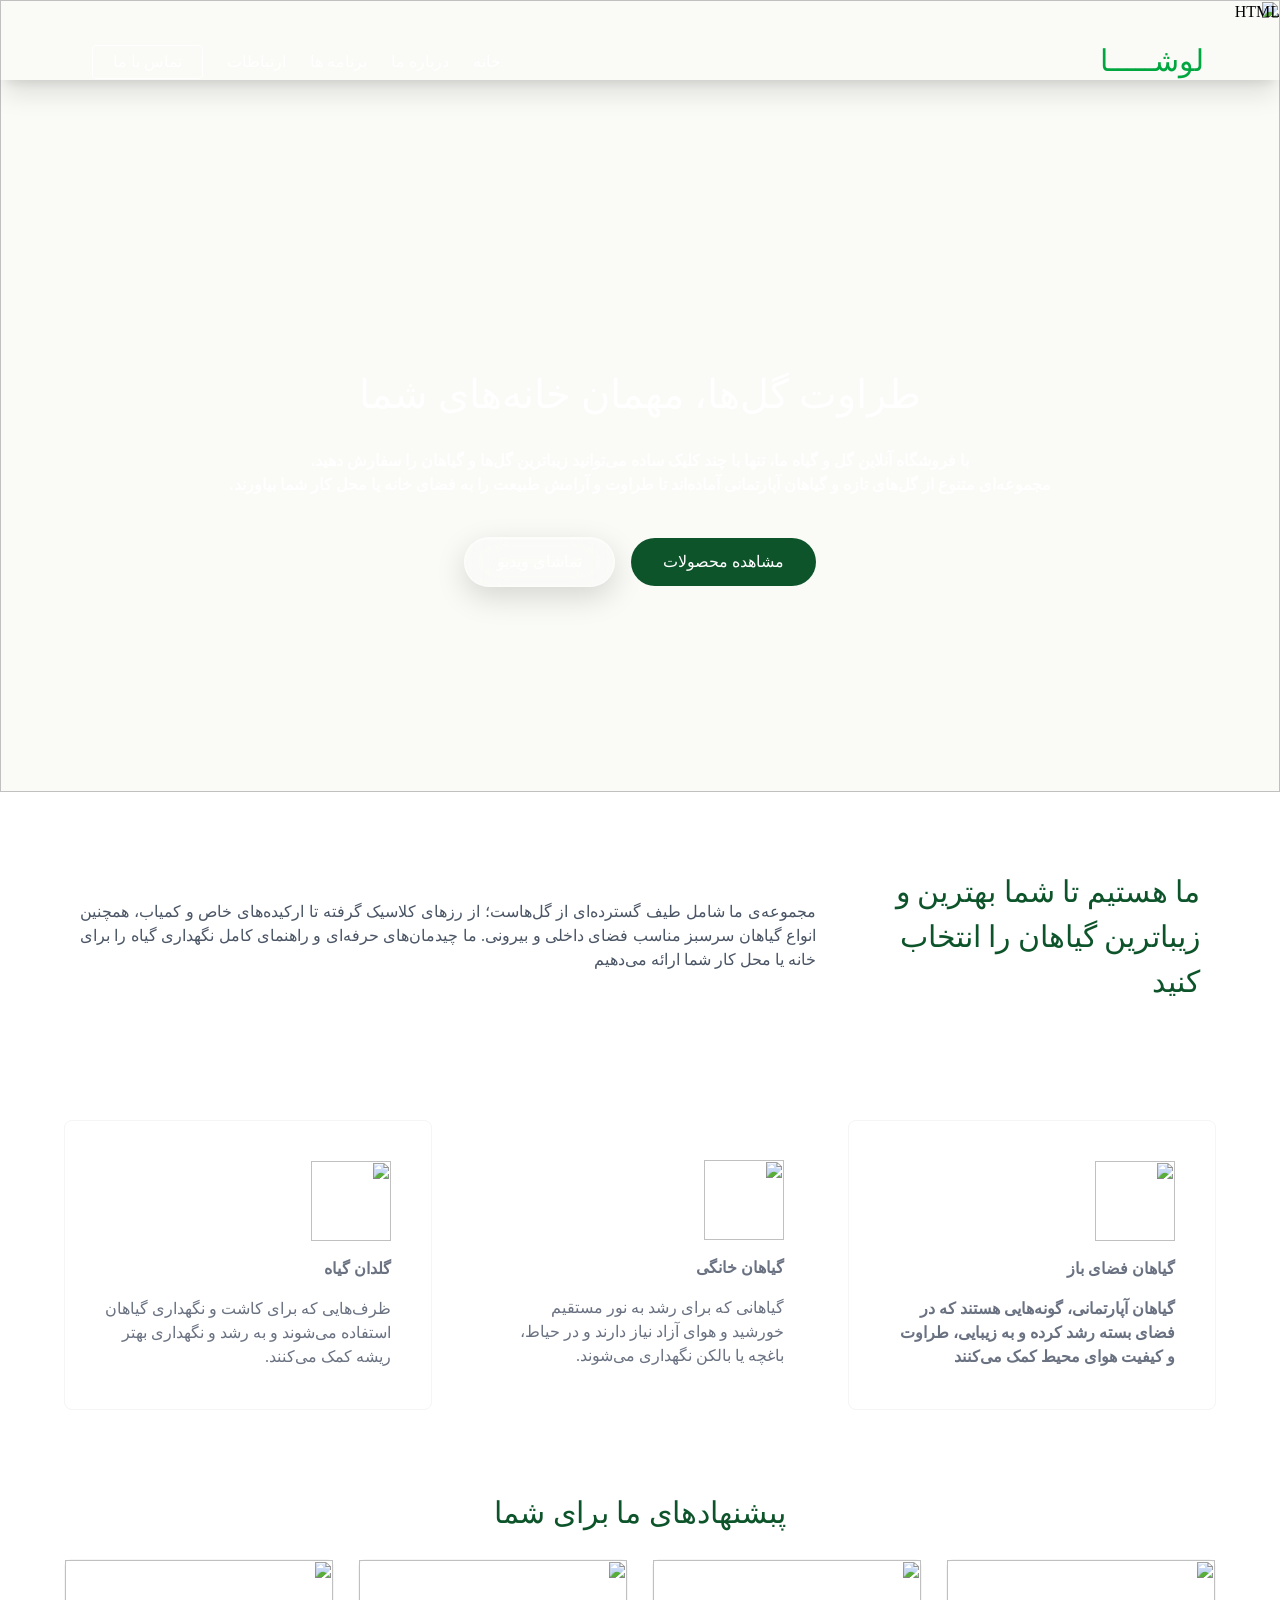
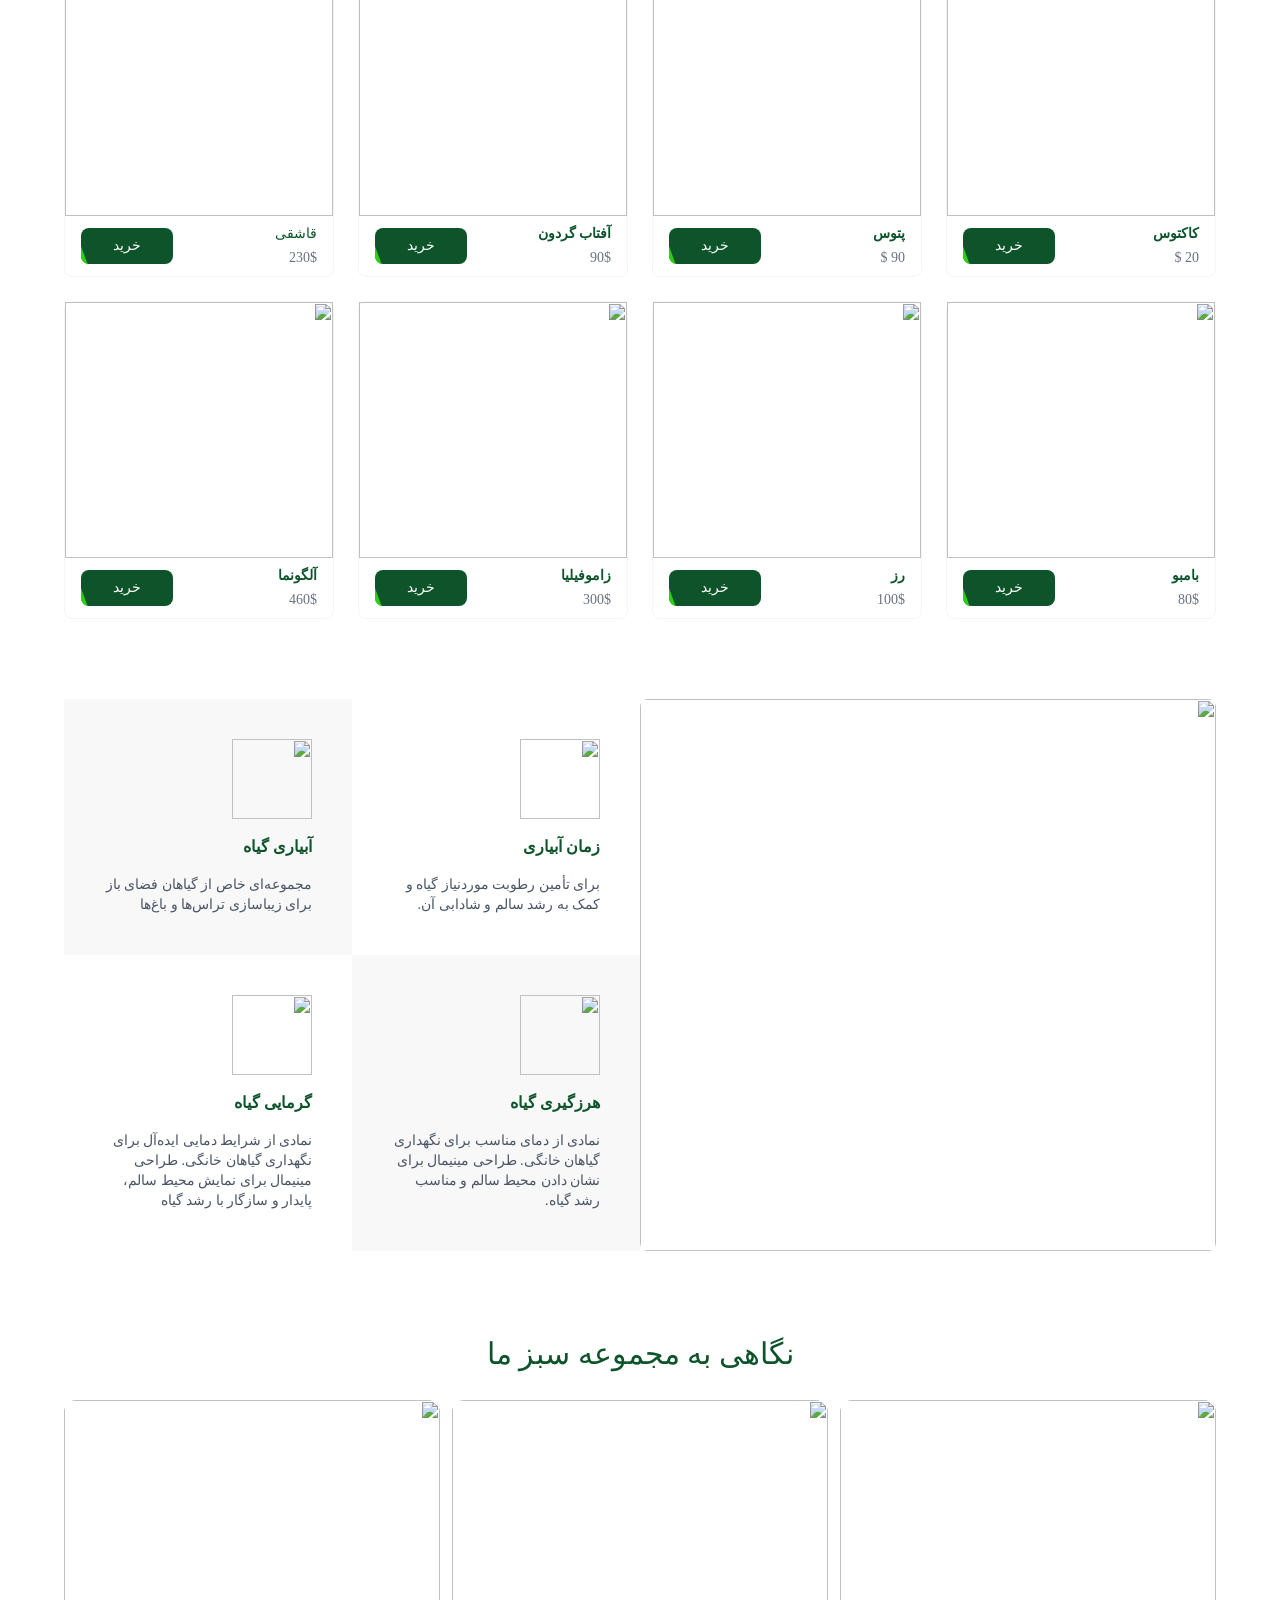
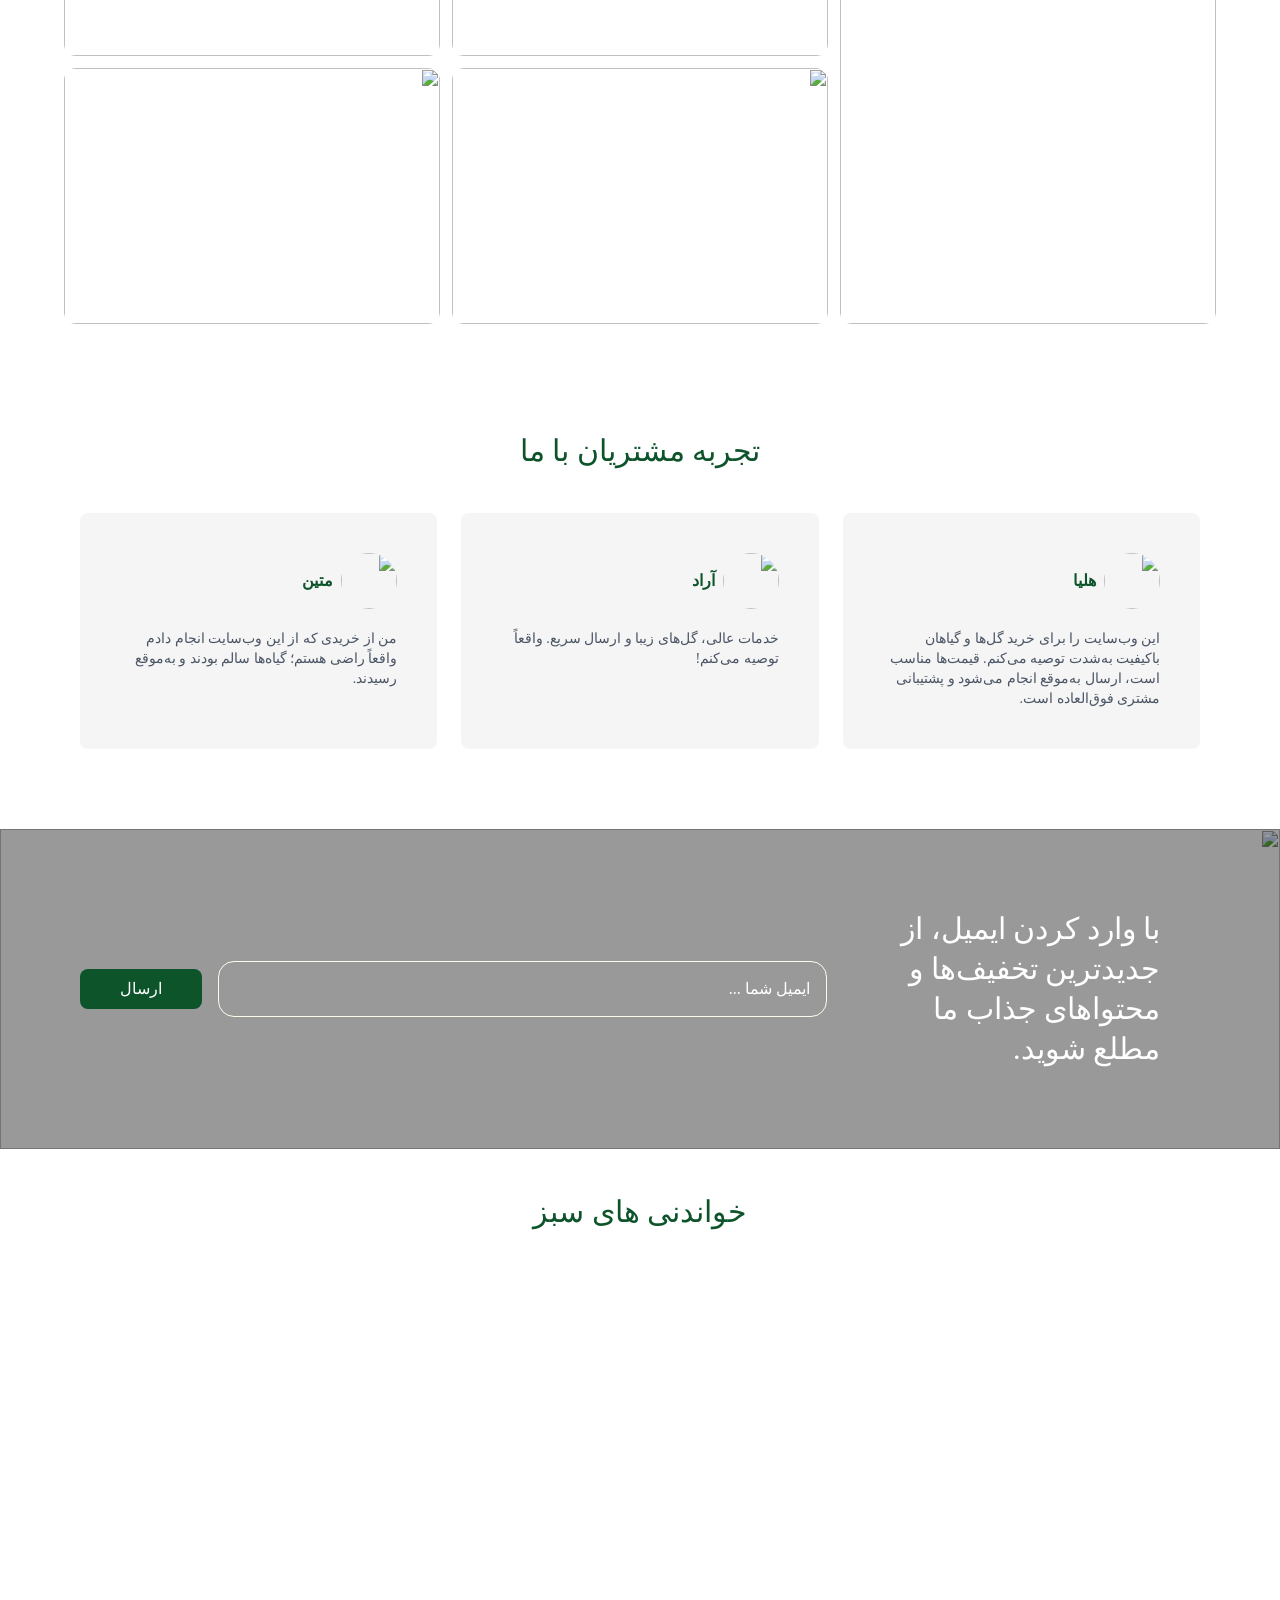
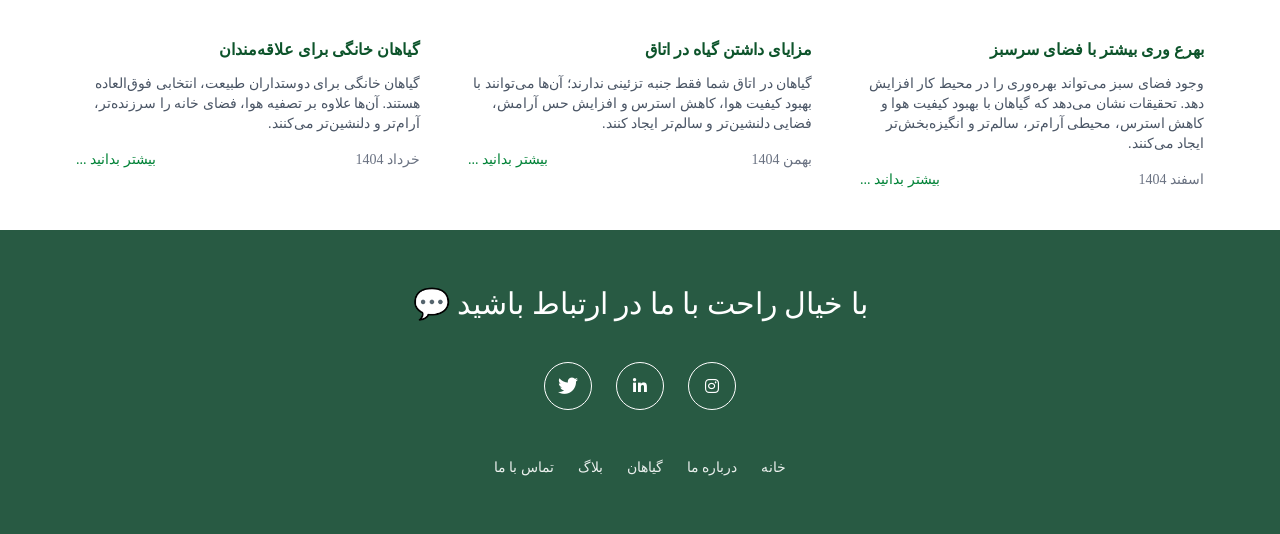
==== src/index.html @ 3ff9c949 "updatee" ====
<!doctype html>
<html lang="en" dir="rtl">
  <head>
    <meta charset="UTF-8" />
    <meta name="viewport" content="width=device-width, initial-scale=1.0" />
    <title>Document</title>
    <link rel="stylesheet" href="/src/output.css" />
    <link rel="stylesheet" href="/src/input.css" />
    <link rel="stylesheet" href="/src/css/fontStyle.css" />
    <link
      rel="stylesheet"
      href="https://cdnjs.cloudflare.com/ajax/libs/font-awesome/6.7.2/css/all.min.css"
    />
  </head>

  <body>


    <section id="home" class="relative h-[88vh] bg-[#fafaf7]">
      <!-- Header -->
      <header class="relative z-20 top-0 shadow-xl">
        <h2>HTML</h2>
        <div
          class="max-w-6xl px-3 pt-5 mx-auto h-14 flex items-center justify-between"
        >
          <!-- Logo -->
          <a
            href="#"
            class="Font-Bold w-2 h-2 rounded-full text-green-600 mb-10"
          >
            لوشـــــا</a
          >
          <!-- Mobile Menu Toggle -->
          <input type="checkbox" id="toggle" class="peer hidden" />
          <label for="toggle" class="lg:hidden cursor-pointer p-2">
            <div class="space-y-1.5">
              <span class="block w-6 h-0.5 bg-white"></span>
              <span class="block w-6 h-0.5 bg-white"></span>
              <span class="block w-6 h-0.5 bg-white"></span>
            </div>
          </label>
          <!-- Navigation -->

          <nav
            class="hidden peer-checked:flex absolute top-14 left-0 right-0 bg-[#99a9a7] border-b-2 border-white flex-col p-4 gap-6 items-center lg:static lg:flex lg:flex-row lg:bg-transparent lg:border-none"
          >
            <a
              href="#home"
              class="text-white hover:text-green-800 hover:scale-125 transition duration-300"
              >خانه</a
            >
            <a
              href="#aboutUs"
              class="text-white hover:text-green-800 hover:scale-125 transition duration-300"
              >درباره ما</a
            >
            <a
              href="#Plans"
              class="text-white hover:text-green-800 hover:scale-125 transition duration-300"
              >برنامه ها</a
            >
            <a
              href="#footer"
              class="text-white hover:text-green-800 hover:scale-125 transition duration-300"
              >ارتباطات</a
            >
            <!-- Contact Button  -->
            <a
              href="#"
              class="Font-Lightt hidden lg:inline border hover:scale-110 border-white px-5 py-1 rounded text-white hover:bg-white hover:text-green-900 transition duration-300 animate-pulse"
              >تماس با ما</a
            >
          </nav>
        </div>
      </header>
      <!-- Background image -->
      <div class="absolute inset-0">
        <img
          src="src/img/banner.png"
          class="w-full h-full object-cover"
          alt=""
        />
      </div>
      <!-- Hero Content -->
      <div
        class="relative z-10 flex flex-col items-center justify-center h-full text-center text-white px-4"
      >
        <h1 class="Font-BoldEX mb-6">طراوت گل‌ها، مهمان خانه‌های شما</h1>
        <p class="Font-Lightt mb-6 font-bold">
          با فروشگاه آنلاین گل و گیاه ما، تنها با چند کلیک ساده می‌توانید
          زیباترین گل‌ها و گیاهان را سفارش دهید. <br />مجموعه‌ای متنوع از گل‌های
          تازه و گیاهان آپارتمانی آماده‌اند تا طراوت و آرامش طبیعت را به فضای
          خانه یا محل کار شما بیاورند.
        </p>
        <!-- Buttons Wrapper -->
        <div
          class="flex flex-wrap justify-center items-center gap-4 mt-4 Font-Lightt"
        >
          <!-- Book Now -->
          <a
            href="#"
            class="bg-green-900 text-white px-8 py-3 rounded-full hover:bg-green-800 transition"
            >مشاهده محصولات</a
          >
          <!-- Watch Video -->
          <a
            href="#"
            id="video-btn"
            class="relative overflow-hidden px-8 py-3 rounded-full text-white border border-white/40 transition-all duration-500 hover:scale-105"
          >
            تماشای ویدیو
          </a>
        </div>
      </div>
    </section>

    <!-- ================= AboutUS SECTION ================= -->
    <section
      id="aboutUs"
      class="grid grid-cols-1 md:grid-cols-3 max-w-6xl mx-auto py-10 h-72"
    >
      <div class="flex items-center col-span-1 text-center md:text-right p-4">
        <h2 class="Font-Bold text-green-900">
          ما هستیم تا شما بهترین و زیباترین گیاهان را انتخاب کنید
        </h2>
      </div>
      <div
        class="flex items-center col-span-2 text-gray-600 Font-Lightt text-center md:text-justify p-4"
      >
        مجموعه‌ی ما شامل طیف گسترده‌ای از گل‌هاست؛ از رزهای کلاسیک گرفته تا
        ارکیده‌های خاص و کمیاب، همچنین انواع گیاهان سرسبز مناسب فضای داخلی و
        بیرونی. ما چیدمان‌های حرفه‌ای و راهنمای کامل نگهداری گیاه را برای خانه
        یا محل کار شما ارائه می‌دهیم
      </div>
    </section>

    <!-- ================= SERVICES SECTION ================= -->
    <section
      class="grid grid-cols-1 md:grid-cols-3 max-w-6xl mx-auto gap-6 py-10"
    >
      <!-- Card 1 -->
      <div
        class="border border-neutral-100 p-10 rounded-lg cursor-pointer hover:bg-green-900 text-gray-500 font-bold hover:text-white transition duration-300"
      >
        <img src="src/img/1.png" class="w-20 h-20 object-contain" alt="" />
        <h3 class="Font-Medium my-4 text-gray-500 hover:text-white">
          گیاهان فضای باز
        </h3>
        <p class="Font-Lightt">
          گیاهان آپارتمانی، گونه‌هایی هستند که در فضای بسته رشد کرده و به
          زیبایی، طراوت و کیفیت هوای محیط کمک می‌کنند
        </p>
      </div>

      <!-- Card 2 -->
      <div
        class="hover:bg-green-900 text-gray-500 hover:text-white cursor-pointer p-10 rounded-lg transition duration-300"
      >
        <img
          src="src/img/footer_Monstera.png"
          class="w-20 h-20 object-contain"
          alt=""
        />
        <h3 class="Font-Medium my-4 text-gray-500 hover:text-white">
          گیاهان خانگی
        </h3>
        <p class="Font-Lightt">
          گیاهانی که برای رشد به نور مستقیم خورشید و هوای آزاد نیاز دارند و در
          حیاط، باغچه یا بالکن نگهداری می‌شوند.
        </p>
      </div>

      <!-- Card 3 -->
      <div
        class="border border-neutral-100 p-10 rounded-lg transition duration-300 hover:bg-green-900 text-gray-500 hover:text-white cursor-pointer"
      >
        <img src="src/img/3.png" class="w-20 h-20 object-contain" alt="" />
        <h3 class="Font-Medium my-4 text-gray-500 hover:text-white">
          گلدان گیاه
        </h3>
        <p class="Font-Lightt">
          ظرف‌هایی که برای کاشت و نگهداری گیاهان استفاده می‌شوند و به رشد و
          نگهداری بهتر ریشه کمک می‌کنند.
        </p>
      </div>
    </section>

    <!-- ================= PRODUCTS SECTION ================= -->
    <section id="products" class="py-10">
      <h2 class="Font-Bold text-center text-green-900 mb-6">
        پبشنهادهای ما برای شما
      </h2>

      <!-- Cards -->
      <div class="max-w-6xl mx-auto grid grid-cols-2 md:grid-cols-4 gap-6">
        <!-- card 1 -->
        <div class="col-span-1 border border-neutral-100 rounded-lg">
          <img
            src="src/img/Cactus.jpg"
            class="h-64 w-full object-cover transition duration-700 hover:scale-110"
            alt=""
          />
          <div class="px-4 py-2">
            <div class="flex items-center justify-between text-sm">
              <div class="flex flex-col space-y-1">
                <h3 class="Font-Medium text-green-900">کاکتوس</h3>
                <span class="text-gray-500 text-sm">20 $</span>
              </div>
              <a
                href="#"
                class="group relative overflow-hidden buy-btn px-8 py-2 rounded-lg bg-green-900 text-white transition duration-300 hover:scale-105"
                >خرید</a
              >
            </div>
          </div>
        </div>
        <!-- card 2 -->
        <div class="col-span-1 border border-neutral-100 rounded-lg">
          <img
            src="src/img/Pothos.webp"
            class="h-64 w-full object-cover transition duration-700 hover:scale-110"
            alt=""
          />
          <div class="px-4 py-2">
            <div class="flex items-center justify-between text-sm">
              <div class="flex flex-col space-y-1">
                <h3 class="Font-Medium text-green-900">پتوس</h3>
                <span class="text-gray-500 text-sm">90 $</span>
              </div>
              <a
                href="#"
                class="group relative overflow-hidden buy-btn px-8 py-2 rounded-lg bg-green-900 text-white transition duration-300 hover:scale-105"
                >خرید</a
              >
            </div>
          </div>
        </div>
        <!-- card 3 -->
        <div class="col-span-1 border border-neutral-100 rounded-lg">
          <img
            src="src/img/Sunflower.jpg"
            class="h-64 w-full object-cover transition duration-700 hover:scale-110"
            alt=""
          />
          <div class="px-4 py-2">
            <div class="flex items-center justify-between text-sm">
              <div class="flex flex-col space-y-1">
                <h3 class="Font-Medium text-green-900">آفتاب گردون</h3>
                <span class="text-gray-500 text-sm">90$</span>
              </div>
              <a
                href="#"
                class="group relative overflow-hidden buy-btn px-8 py-2 rounded-lg bg-green-900 text-white transition duration-300 hover:scale-105"
              >
                خرید
              </a>
            </div>
          </div>
        </div>
        <!-- card 4 -->
        <div class="col-span-1 border border-neutral-100 rounded-lg">
          <img
            src="src/img/Spoon-shaped.webp"
            class="h-64 w-full object-cover transition duration-700 hover:scale-110"
            alt=""
          />
          <div class="px-4 py-2">
            <div class="flex items-center justify-between text-sm">
              <div class="flex flex-col space-y-1">
                <span class="text-green-900"> قاشقی </span>
                <span class="text-gray-500 text-sm">230$</span>
              </div>
              <a
                href="#"
                class="group relative overflow-hidden buy-btn px-8 py-2 rounded-lg bg-green-900 text-white transition duration-300 hover:scale-105"
              >
                خرید
              </a>
            </div>
          </div>
        </div>
        <!-- card 5 -->
        <div class="col-span-1 border border-neutral-100 rounded-lg">
          <img
            src="src/img/bambo.jpg"
            class="h-64 w-full object-cover transition duration-700 hover:scale-110"
            alt=""
          />
          <div class="px-4 py-2">
            <div class="flex items-center justify-between text-sm">
              <div class="flex flex-col space-y-1">
                <h3 class="Font-Medium text-green-900">بامبو</h3>
                <span class="text-gray-500 text-sm">80$</span>
              </div>
              <a
                href="#"
                class="group relative overflow-hidden buy-btn px-8 py-2 rounded-lg bg-green-900 text-white transition duration-300 hover:scale-105"
              >
                خرید
              </a>
            </div>
          </div>
        </div>
        <!-- card 6 -->
        <div class="col-span-1 border border-neutral-100 rounded-lg">
          <img
            src="src/img/Red-Dutch-rose.webp"
            class="h-64 w-full object-cover transition duration-700 hover:scale-110"
            alt=""
          />
          <div class="px-4 py-2">
            <div class="flex items-center justify-between text-sm">
              <div class="flex flex-col space-y-1">
                <h3 class="Font-Medium text-green-900">رز</h3>
                <span class="text-gray-500 text-sm">100$</span>
              </div>
              <a
                href="#"
                class="group relative overflow-hidden buy-btn px-8 py-2 rounded-lg bg-green-900 text-white transition duration-300 hover:scale-105"
              >
                خرید
              </a>
            </div>
          </div>
        </div>
        <!-- card 7 -->
        <div class="col-span-1 border border-neutral-100 rounded-lg">
          <img
            src="src/img/Zamfolia.jpg"
            class="h-64 w-full object-cover transition duration-700 hover:scale-110"
            alt=""
          />
          <div class="px-4 py-2">
            <div class="flex items-center justify-between text-sm">
              <div class="flex flex-col space-y-1">
                <h3 class="Font-Medium text-green-900">زاموفیلیا</h3>
                <span class="text-gray-500 text-sm">300$</span>
              </div>
              <a
                href="#"
                class="group relative overflow-hidden buy-btn px-8 py-2 rounded-lg bg-green-900 text-white transition duration-300 hover:scale-105"
              >
                خرید
              </a>
            </div>
          </div>
        </div>
        <!-- card 8 -->
        <div class="col-span-1 border border-neutral-100 rounded-lg">
          <img
            src="src/img/Algonma.jpg"
            class="h-64 w-full object-cover transition duration-700 hover:scale-110"
            alt=""
          />
          <div class="px-4 py-2">
            <div class="flex items-center justify-between text-sm">
              <div class="flex flex-col space-y-1">
                <h3 class="Font-Medium text-green-900">آلگونما</h3>
                <span class="text-gray-500 text-sm">460$</span>
              </div>
              <a
                href="#"
                class="group relative overflow-hidden buy-btn px-8 py-2 rounded-lg bg-green-900 text-white transition duration-300 hover:scale-105"
              >
                خرید
              </a>
            </div>
          </div>
        </div>
      </div>
    </section>

    <!-- ================= FEATURES SECTION ================= -->
    <section
      id="Plans"
      class="grid grid-cols-1 md:grid-cols-2 max-w-6xl mx-auto py-10"
    >
      <div>
        <img
          src="src/img/pexels-cottonbro-studio-4507715 1.png"
          class="w-full h-64 md:h-full object-cover rounded-lg"
          alt=""
        />
      </div>
      <div class="grid grid-cols-1 md:grid-cols-2">
        <div class="flex flex-col justify-center text-green-900 p-10">
          <img
            src="src/img/FlowTime.png"
            class="w-20 h-20 object-contain"
            alt=""
          />
          <h3 class="text-green-900 Font-Medium my-4">زمان آبیاری</h3>
          <p class="Font-Lightt text-gray-600 text-sm">
            برای تأمین رطوبت موردنیاز گیاه و کمک به رشد سالم و شادابی آن.
          </p>
        </div>

        <div
          class="flex flex-col justify-center bg-[#f8f8f8] text-green-900 p-10"
        >
          <img
            src="src/img/8fa41116-d32b-4390-ba02-7c79e7c85b57.png"
            class="w-20 h-20 object-contain"
            alt=""
          />
          <h3 class="text-green-900 Font-Medium my-4">آبیاری گیاه</h3>
          <p class="Font-Lightt text-gray-600 text-sm">
            مجموعه‌ای خاص از گیاهان فضای باز برای زیباسازی تراس‌ها و باغ‌ها
          </p>
        </div>

        <div
          class="flex flex-col justify-center bg-[#f8f8f8] text-green-900 p-10"
        >
          <img
            src="src/img/30fdf7d8-3fae-4b91-aa22-3a7f29d0831c.png"
            class="w-20 h-20 object-contain"
            alt=""
          />
          <h3 class="text-green-900 Font-Medium my-4">هرزگیری گیاه</h3>
          <p class="Font-Lightt text-gray-600 text-sm">
            نمادی از دمای مناسب برای نگهداری گیاهان خانگی. طراحی مینیمال برای
            نشان دادن محیط سالم و مناسب رشد گیاه.
          </p>
        </div>

        <div class="flex flex-col justify-center text-green-900 p-10">
          <img
            src="src/img/PlantTemp1.png"
            class="w-20 h-20 object-contain"
            alt=""
          />
          <h3 class="text-green-900 Font-Medium my-4">گرمایی گیاه</h3>
          <p class="Font-Lightt text-gray-600 text-sm">
            نمادی از شرایط دمایی ایده‌آل برای نگهداری گیاهان خانگی. طراحی
            مینیمال برای نمایش محیط سالم، پایدار و سازگار با رشد گیاه
          </p>
        </div>
      </div>
    </section>

    <!-- ================= GALLERY SECTION ================= -->
    <section class="py-10">
      <h2 class="Font-Bold text-center text-green-900 mb-6">
        نگاهی به مجموعه سبز ما
      </h2>
      <div class="grid grid-cols-1 md:grid-cols-3 max-w-6xl mx-auto mb-6 gap-3">
        <div class="col-span-1">
          <img
            src="src/img/image 5.png"
            class="w-full h-64 rounded-xl md:h-full object-cover hover:scale-105 transition duration-300"
            alt=""
          />
        </div>

        <div
          class="col-span-1 md:col-span-2 grid grid-cols-1 md:grid-cols-2 gap-3"
        >
          <div>
            <img
              src="src/img/pexels-cottonbro-studio-4507715 3.png"
              class="w-full h-64 object-cover rounded-xl hover:scale-105 transition duration-300"
              alt=""
            />
          </div>
          <div>
            <img
              src="src/img/pexels-cottonbro-studio-4507715 2.png"
              class="w-full h-64 object-cover rounded-xl hover:scale-105 transition duration-300"
              alt=""
            />
          </div>
          <div>
            <img
              src="src/img/pexels-cottonbro-studio-4507715 5.png"
              class="w-full h-64 object-cover rounded-xl hover:scale-105 transition duration-300"
              alt=""
            />
          </div>
          <div>
            <img
              src="src/img/pexels-cottonbro-studio-4507715 4.png"
              class="w-full h-64 object-cover rounded-xl hover:scale-105 transition duration-300"
              alt=""
            />
          </div>
        </div>
      </div>
    </section>

    <!-- ================= TESTIMONIAL SECTION ================= -->
    <section class="py-10">
      <h2 class="Font-Bold text-center text-green-900 mb-6">
        تجربه مشتریان با ما
      </h2>

      <div
        class="grid grid-cols-1 md:grid-cols-3 max-w-6xl mx-auto mb-6 gap-6 p-4"
      >
        <!-- card 1 -->
        <div class="bg-neutral-100 p-10 rounded-lg">
          <div class="flex items-center gap-2">
            <img
              src="src/img/Untitled01.jpg"
              class="w-14 h-14 rounded-full"
              alt=""
            />
            <h3 class="text-green-900 Font-Medium">هلیا</h3>
          </div>
          <p class="Font-Lightt text-gray-600 text-sm mt-5">
            این وب‌سایت را برای خرید گل‌ها و گیاهان باکیفیت به‌شدت توصیه می‌کنم.
            قیمت‌ها مناسب است، ارسال به‌موقع انجام می‌شود و پشتیبانی مشتری
            فوق‌العاده است.
          </p>
        </div>

        <!-- card 2 -->
        <div class="bg-neutral-100 p-10 rounded-lg">
          <div class="flex items-center gap-2">
            <img
              src="src/img/Untitled02.png"
              class="w-14 h-14 rounded-full"
              alt=""
            />
            <h3 class="text-green-900 Font-Medium">آراد</h3>
          </div>
          <p class="Font-Lightt text-gray-600 text-sm mt-5">
            خدمات عالی، گل‌های زیبا و ارسال سریع. واقعاً توصیه می‌کنم!
          </p>
        </div>

        <!-- card 3 -->
        <div class="bg-neutral-100 p-10 rounded-lg">
          <div class="flex items-center gap-2">
            <img
              src="src/img/Untitled03.png"
              class="w-14 h-14 rounded-full"
              alt=""
            />
            <h3 class="text-green-900 Font-Medium">متین</h3>
          </div>
          <p class="Font-Lightt text-gray-600 text-sm mt-5">
            من از خریدی که از این وب‌سایت انجام دادم واقعاً راضی هستم؛ گیاه‌ها
            سالم بودند و به‌موقع رسیدند.
          </p>
        </div>
      </div>
    </section>

    <!-- ================= NEWSLETTER SECTION ================= -->
    <section class="relative overflow-hidden">
      <!-- Background Image -->
      <img
        src="src/img/nurs.png"
        class="absolute w-full h-full object-cover"
        alt=""
      />

      <!-- Optional Dark Overly -->
      <div class="absolute inset-0 bg-black/40"></div>

      <!-- Grid Content -->
      <div
        class="relative z-10 grid grid-cols-1 md:grid-cols-3 h-80 max-w-6xl mx-auto px-4"
      >
        <div
          class="col-span-1 text-center md:text-right flex items-center text-2xl p-10"
        >
          <h2 class="Font-Bold text-white">
            با وارد کردن ایمیل، از جدیدترین تخفیف‌ها و محتواهای جذاب ما مطلع
            شوید.
          </h2>
        </div>

        <div
          class="col-span-1 text-center md:col-span-2 md:text-right gap-4 md:flex items-center"
        >
          <input
            type="email"
            placeholder="ایمیل شما ..."
            class="Font-Lightt w-full px-4 py-2 h-14 rounded-2xl border border-amber-50 text-white focus:ring-4 focus:ring-green-200 focus:border-green-700"
          />
          <button
            class="Font-Lightt bg-green-900 text-white px-10 py-2 rounded-lg hover:bg-green-800 transition mt-3 md:mt-0 cursor-pointer"
          >
            ارسال
          </button>
        </div>
      </div>
    </section>

    <!-- ================= BLOG SECTION ================= -->
    <section id="blog" class="py-10">
      <h2 class="Font-Bold text-center text-green-900 mb-6">خواندنی های سبز</h2>

      <!-- CardS -->
      <div class="max-w-6xl mx-auto grid grid-cols-1 md:grid-cols-3 gap-6">
        <!-- card 1 -->
        <div class="col-span-1 text-center md:text-right">
          <img
            src="src/img/image 6.png"
            class="aspect-square mx-auto rounded-2xl mb-3"
            alt=""
          />
          <div class="px-3">
            <h3 class="Font-Medium text-green-900 mb-3">
              بهرع وری بیشتر با فضای سرسبز
            </h3>
            <p class="Font-Lightt text-gray-600 text-sm mb-4">
              وجود فضای سبز می‌تواند بهره‌وری را در محیط کار افزایش دهد. تحقیقات
              نشان می‌دهد که گیاهان با بهبود کیفیت هوا و کاهش استرس، محیطی
              آرام‌تر، سالم‌تر و انگیزه‌بخش‌تر ایجاد می‌کنند.
            </p>
            <div
              class="flex items-center justify-between text-sm text-gray-500"
            >
              <span>اسفند 1404</span>
              <a href="#" class="text-green-700"> بیشتر بدانید ...</a>
            </div>
          </div>
        </div>

        <!-- card 2 -->
        <div class="col-span-1 text-center md:text-right">
          <img
            src="src/img/image 7.png"
            class="aspect-square mx-auto rounded-2xl mb-3"
            alt=""
          />
          <div class="px-3">
            <h3 class="Font-Medium text-green-900 mb-3">
              مزایای داشتن گیاه در اتاق
            </h3>
            <p class="Font-Lightt text-gray-600 text-sm mb-4">
              گیاهان در اتاق شما فقط جنبه تزئینی ندارند؛ آن‌ها می‌توانند با
              بهبود کیفیت هوا، کاهش استرس و افزایش حس آرامش، فضایی دلنشین‌تر و
              سالم‌تر ایجاد کنند.
            </p>
            <div
              class="flex items-center justify-between text-sm text-gray-500"
            >
              <span>بهمن 1404</span>
              <a href="#" class="text-green-700"> بیشتر بدانید ...</a>
            </div>
          </div>
        </div>

        <!-- card 3 -->
        <div class="col-span-1 text-center md:text-right">
          <img
            src="src/img/image 8.png"
            class="aspect-square mx-auto rounded-2xl mb-3"
            alt=""
          />
          <div class="px-3">
            <h3 class="Font-Medium text-green-900 mb-3">
              گیاهان خانگی برای علاقه‌مندان
            </h3>
            <p class="Font-Lightt text-gray-600 text-sm mb-4">
              گیاهان خانگی برای دوستداران طبیعت، انتخابی فوق‌العاده هستند. آن‌ها
              علاوه بر تصفیه هوا، فضای خانه را سرزنده‌تر، آرام‌تر و دلنشین‌تر
              می‌کنند.
            </p>
            <div
              class="flex items-center justify-between text-sm text-gray-500"
            >
              <span>خرداد 1404</span>
              <a href="#" class="text-green-700"> بیشتر بدانید ...</a>
            </div>
          </div>
        </div>
      </div>
    </section>

    <!-- ================= FOOTER ================= -->
    <footer
      id="footer"
      class="bg-[#285a43] text-white py-14 relative overflow-hidden"
    >
      <!-- Decorative Image -->
      <img
        src="src/img/footer_Monstera.png"
        class="absolute left-40 bottom-0 w-48 opacity-20"
        alt=""
      />
      <img
        src="src/img/footer_Fern.png"
        class="absolute right-40 bottom-0 w-48 opacity-20"
        alt=""
      />

      <div class="relative z-10 max-w-6xl mx-auto px-6">
        <h2 class="Font-Bold text-center text-2xl md:text-3xl mb-10">
          با خیال راحت با ما در ارتباط باشید 💬
        </h2>

        <!-- Social Links -->
        <div class="flex items-center justify-center gap-6 mb-12">
          <a
            href=""
            class="w-12 h-12 rounded-full border border-white flex items-center justify-center hover:text-green-100 transition"
          >
            <i class="fa-brands fa-instagram"></i>
          </a>

          <a
            href=""
            class="w-12 h-12 rounded-full border border-white flex items-center justify-center hover:text-green-100 transition"
          >
            <i class="fa-brands fa-linkedin-in"></i>
          </a>

          <a
            href=""
            class="w-12 h-12 rounded-full border border-white flex items-center justify-center hover:text-green-100 transition"
          >
            <i class="fa-brands fa-twitter text-xl"></i>
          </a>
        </div>

        <!-- Footer Menu -->
        <div
          class="flex flex-wrap items-center justify-center gap-6 text-sm Font-Lightt text-white/90"
        >
          <a href="#home" class="hover:text-white transition">خانه</a>
          <a href="#aboutUs" class="hover:text-white transition">درباره ما</a>
          <a href="#products" class="hover:text-white transition">گیاهان</a>
          <a href="#blog" class="hover:text-white transition">بلاگ</a>
          <a href="#footer" class="hover:text-white transition">تماس با ما</a>
        </div>
      </div>
    </footer>
  </body>
</html>
---- src/output.css ----
/*! tailwindcss v4.2.4 | MIT License | https://tailwindcss.com */
@layer properties;
@layer theme, base, components, utilities;
@layer theme {
  :root, :host {
    --font-sans: ui-sans-serif, system-ui, sans-serif, "Apple Color Emoji",
      "Segoe UI Emoji", "Segoe UI Symbol", "Noto Color Emoji";
    --font-mono: ui-monospace, SFMono-Regular, Menlo, Monaco, Consolas, "Liberation Mono",
      "Courier New", monospace;
    --color-red-400: oklch(70.4% 0.191 22.216);
    --color-amber-50: oklch(98.7% 0.022 95.277);
    --color-amber-200: oklch(92.4% 0.12 95.746);
    --color-amber-400: oklch(82.8% 0.189 84.429);
    --color-yellow-500: oklch(79.5% 0.184 86.047);
    --color-green-100: oklch(96.2% 0.044 156.743);
    --color-green-600: oklch(62.7% 0.194 149.214);
    --color-green-700: oklch(52.7% 0.154 150.069);
    --color-green-800: oklch(44.8% 0.119 151.328);
    --color-green-900: oklch(39.3% 0.095 152.535);
    --color-cyan-400: oklch(78.9% 0.154 211.53);
    --color-cyan-500: oklch(71.5% 0.143 215.221);
    --color-blue-500: oklch(62.3% 0.214 259.815);
    --color-blue-600: oklch(54.6% 0.245 262.881);
    --color-indigo-700: oklch(45.7% 0.24 277.023);
    --color-violet-500: oklch(60.6% 0.25 292.717);
    --color-purple-600: oklch(55.8% 0.288 302.321);
    --color-purple-700: oklch(49.6% 0.265 301.924);
    --color-fuchsia-500: oklch(66.7% 0.295 322.15);
    --color-slate-950: oklch(12.9% 0.042 264.695);
    --color-gray-500: oklch(55.1% 0.027 264.364);
    --color-gray-600: oklch(44.6% 0.03 256.802);
    --color-gray-700: oklch(37.3% 0.034 259.733);
    --color-neutral-100: oklch(97% 0 0);
    --color-black: #000;
    --color-white: #fff;
    --spacing: 0.25rem;
    --container-md: 28rem;
    --container-6xl: 72rem;
    --text-sm: 0.875rem;
    --text-sm--line-height: calc(1.25 / 0.875);
    --text-lg: 1.125rem;
    --text-lg--line-height: calc(1.75 / 1.125);
    --text-xl: 1.25rem;
    --text-xl--line-height: calc(1.75 / 1.25);
    --text-2xl: 1.5rem;
    --text-2xl--line-height: calc(2 / 1.5);
    --text-3xl: 1.875rem;
    --text-3xl--line-height: calc(2.25 / 1.875);
    --text-4xl: 2.25rem;
    --text-4xl--line-height: calc(2.5 / 2.25);
    --font-weight-bold: 700;
    --font-weight-extrabold: 800;
    --tracking-wide: 0.025em;
    --leading-relaxed: 1.625;
    --radius-lg: 0.5rem;
    --radius-xl: 0.75rem;
    --radius-2xl: 1rem;
    --radius-3xl: 1.5rem;
    --drop-shadow-md: 0 3px 3px rgb(0 0 0 / 0.12);
    --animate-spin: spin 1s linear infinite;
    --animate-pulse: pulse 2s cubic-bezier(0.4, 0, 0.6, 1) infinite;
    --animate-bounce: bounce 1s infinite;
    --blur-lg: 16px;
    --blur-xl: 24px;
    --blur-2xl: 40px;
    --blur-3xl: 64px;
    --default-transition-duration: 150ms;
    --default-transition-timing-function: cubic-bezier(0.4, 0, 0.2, 1);
    --default-font-family: var(--font-sans);
    --default-mono-font-family: var(--font-mono);
  }
}
@layer base {
  *, ::after, ::before, ::backdrop, ::file-selector-button {
    box-sizing: border-box;
    margin: 0;
    padding: 0;
    border: 0 solid;
  }
  html, :host {
    line-height: 1.5;
    -webkit-text-size-adjust: 100%;
    tab-size: 4;
    font-family: var(--default-font-family, ui-sans-serif, system-ui, sans-serif, "Apple Color Emoji", "Segoe UI Emoji", "Segoe UI Symbol", "Noto Color Emoji");
    font-feature-settings: var(--default-font-feature-settings, normal);
    font-variation-settings: var(--default-font-variation-settings, normal);
    -webkit-tap-highlight-color: transparent;
  }
  hr {
    height: 0;
    color: inherit;
    border-top-width: 1px;
  }
  abbr:where([title]) {
    -webkit-text-decoration: underline dotted;
    text-decoration: underline dotted;
  }
  h1, h2, h3, h4, h5, h6 {
    font-size: inherit;
    font-weight: inherit;
  }
  a {
    color: inherit;
    -webkit-text-decoration: inherit;
    text-decoration: inherit;
  }
  b, strong {
    font-weight: bolder;
  }
  code, kbd, samp, pre {
    font-family: var(--default-mono-font-family, ui-monospace, SFMono-Regular, Menlo, Monaco, Consolas, "Liberation Mono", "Courier New", monospace);
    font-feature-settings: var(--default-mono-font-feature-settings, normal);
    font-variation-settings: var(--default-mono-font-variation-settings, normal);
    font-size: 1em;
  }
  small {
    font-size: 80%;
  }
  sub, sup {
    font-size: 75%;
    line-height: 0;
    position: relative;
    vertical-align: baseline;
  }
  sub {
    bottom: -0.25em;
  }
  sup {
    top: -0.5em;
  }
  table {
    text-indent: 0;
    border-color: inherit;
    border-collapse: collapse;
  }
  :-moz-focusring {
    outline: auto;
  }
  progress {
    vertical-align: baseline;
  }
  summary {
    display: list-item;
  }
  ol, ul, menu {
    list-style: none;
  }
  img, svg, video, canvas, audio, iframe, embed, object {
    display: block;
    vertical-align: middle;
  }
  img, video {
    max-width: 100%;
    height: auto;
  }
  button, input, select, optgroup, textarea, ::file-selector-button {
    font: inherit;
    font-feature-settings: inherit;
    font-variation-settings: inherit;
    letter-spacing: inherit;
    color: inherit;
    border-radius: 0;
    background-color: transparent;
    opacity: 1;
  }
  :where(select:is([multiple], [size])) optgroup {
    font-weight: bolder;
  }
  :where(select:is([multiple], [size])) optgroup option {
    padding-inline-start: 20px;
  }
  ::file-selector-button {
    margin-inline-end: 4px;
  }
  ::placeholder {
    opacity: 1;
  }
  @supports (not (-webkit-appearance: -apple-pay-button))  or (contain-intrinsic-size: 1px) {
    ::placeholder {
      color: currentcolor;
      @supports (color: color-mix(in lab, red, red)) {
        color: color-mix(in oklab, currentcolor 50%, transparent);
      }
    }
  }
  textarea {
    resize: vertical;
  }
  ::-webkit-search-decoration {
    -webkit-appearance: none;
  }
  ::-webkit-date-and-time-value {
    min-height: 1lh;
    text-align: inherit;
  }
  ::-webkit-datetime-edit {
    display: inline-flex;
  }
  ::-webkit-datetime-edit-fields-wrapper {
    padding: 0;
  }
  ::-webkit-datetime-edit, ::-webkit-datetime-edit-year-field, ::-webkit-datetime-edit-month-field, ::-webkit-datetime-edit-day-field, ::-webkit-datetime-edit-hour-field, ::-webkit-datetime-edit-minute-field, ::-webkit-datetime-edit-second-field, ::-webkit-datetime-edit-millisecond-field, ::-webkit-datetime-edit-meridiem-field {
    padding-block: 0;
  }
  ::-webkit-calendar-picker-indicator {
    line-height: 1;
  }
  :-moz-ui-invalid {
    box-shadow: none;
  }
  button, input:where([type="button"], [type="reset"], [type="submit"]), ::file-selector-button {
    appearance: button;
  }
  ::-webkit-inner-spin-button, ::-webkit-outer-spin-button {
    height: auto;
  }
  [hidden]:where(:not([hidden="until-found"])) {
    display: none !important;
  }
}
@layer utilities {
  .invisible {
    visibility: hidden;
  }
  .absolute {
    position: absolute;
  }
  .relative {
    position: relative;
  }
  .inset-0 {
    inset: calc(var(--spacing) * 0);
  }
  .top-0 {
    top: calc(var(--spacing) * 0);
  }
  .top-14 {
    top: calc(var(--spacing) * 14);
  }
  .right-0 {
    right: calc(var(--spacing) * 0);
  }
  .right-40 {
    right: calc(var(--spacing) * 40);
  }
  .bottom-0 {
    bottom: calc(var(--spacing) * 0);
  }
  .left-0 {
    left: calc(var(--spacing) * 0);
  }
  .left-40 {
    left: calc(var(--spacing) * 40);
  }
  .z-10 {
    z-index: 10;
  }
  .z-20 {
    z-index: 20;
  }
  .col-span-1 {
    grid-column: span 1 / span 1;
  }
  .col-span-2 {
    grid-column: span 2 / span 2;
  }
  .m-5 {
    margin: calc(var(--spacing) * 5);
  }
  .m-16 {
    margin: calc(var(--spacing) * 16);
  }
  .m-auto {
    margin: auto;
  }
  .mx-auto {
    margin-inline: auto;
  }
  .my-4 {
    margin-block: calc(var(--spacing) * 4);
  }
  .mt-3 {
    margin-top: calc(var(--spacing) * 3);
  }
  .mt-4 {
    margin-top: calc(var(--spacing) * 4);
  }
  .mt-5 {
    margin-top: calc(var(--spacing) * 5);
  }
  .mt-12 {
    margin-top: calc(var(--spacing) * 12);
  }
  .mb-3 {
    margin-bottom: calc(var(--spacing) * 3);
  }
  .mb-4 {
    margin-bottom: calc(var(--spacing) * 4);
  }
  .mb-6 {
    margin-bottom: calc(var(--spacing) * 6);
  }
  .mb-10 {
    margin-bottom: calc(var(--spacing) * 10);
  }
  .mb-12 {
    margin-bottom: calc(var(--spacing) * 12);
  }
  .mb-34 {
    margin-bottom: calc(var(--spacing) * 34);
  }
  .block {
    display: block;
  }
  .flex {
    display: flex;
  }
  .grid {
    display: grid;
  }
  .hidden {
    display: none;
  }
  .inline {
    display: inline;
  }
  .table {
    display: table;
  }
  .aspect-square {
    aspect-ratio: 1 / 1;
  }
  .h-0 {
    height: calc(var(--spacing) * 0);
  }
  .h-0\.5 {
    height: calc(var(--spacing) * 0.5);
  }
  .h-2 {
    height: calc(var(--spacing) * 2);
  }
  .h-10 {
    height: calc(var(--spacing) * 10);
  }
  .h-12 {
    height: calc(var(--spacing) * 12);
  }
  .h-14 {
    height: calc(var(--spacing) * 14);
  }
  .h-16 {
    height: calc(var(--spacing) * 16);
  }
  .h-20 {
    height: calc(var(--spacing) * 20);
  }
  .h-25 {
    height: calc(var(--spacing) * 25);
  }
  .h-64 {
    height: calc(var(--spacing) * 64);
  }
  .h-72 {
    height: calc(var(--spacing) * 72);
  }
  .h-80 {
    height: calc(var(--spacing) * 80);
  }
  .h-\[88vh\] {
    height: 88vh;
  }
  .h-full {
    height: 100%;
  }
  .h-screen {
    height: 100vh;
  }
  .min-h-\[100dvh\] {
    min-height: 100dvh;
  }
  .w-1 {
    width: calc(var(--spacing) * 1);
  }
  .w-1\/2 {
    width: calc(1 / 2 * 100%);
  }
  .w-2 {
    width: calc(var(--spacing) * 2);
  }
  .w-6 {
    width: calc(var(--spacing) * 6);
  }
  .w-10 {
    width: calc(var(--spacing) * 10);
  }
  .w-10\/12 {
    width: calc(10 / 12 * 100%);
  }
  .w-12 {
    width: calc(var(--spacing) * 12);
  }
  .w-14 {
    width: calc(var(--spacing) * 14);
  }
  .w-16 {
    width: calc(var(--spacing) * 16);
  }
  .w-20 {
    width: calc(var(--spacing) * 20);
  }
  .w-25 {
    width: calc(var(--spacing) * 25);
  }
  .w-32 {
    width: calc(var(--spacing) * 32);
  }
  .w-48 {
    width: calc(var(--spacing) * 48);
  }
  .w-full {
    width: 100%;
  }
  .max-w-6xl {
    max-width: var(--container-6xl);
  }
  .max-w-md {
    max-width: var(--container-md);
  }
  .flex-grow {
    flex-grow: 1;
  }
  .grow {
    flex-grow: 1;
  }
  .border-collapse {
    border-collapse: collapse;
  }
  .scale-105 {
    --tw-scale-x: 105%;
    --tw-scale-y: 105%;
    --tw-scale-z: 105%;
    scale: var(--tw-scale-x) var(--tw-scale-y);
  }
  .transform {
    transform: var(--tw-rotate-x,) var(--tw-rotate-y,) var(--tw-rotate-z,) var(--tw-skew-x,) var(--tw-skew-y,);
  }
  .animate-bounce {
    animation: var(--animate-bounce);
  }
  .animate-pulse {
    animation: var(--animate-pulse);
  }
  .animate-spin {
    animation: var(--animate-spin);
  }
  .cursor-pointer {
    cursor: pointer;
  }
  .resize {
    resize: both;
  }
  .grid-cols-1 {
    grid-template-columns: repeat(1, minmax(0, 1fr));
  }
  .grid-cols-2 {
    grid-template-columns: repeat(2, minmax(0, 1fr));
  }
  .flex-col {
    flex-direction: column;
  }
  .flex-wrap {
    flex-wrap: wrap;
  }
  .items-center {
    align-items: center;
  }
  .justify-between {
    justify-content: space-between;
  }
  .justify-center {
    justify-content: center;
  }
  .gap-2 {
    gap: calc(var(--spacing) * 2);
  }
  .gap-3 {
    gap: calc(var(--spacing) * 3);
  }
  .gap-4 {
    gap: calc(var(--spacing) * 4);
  }
  .gap-6 {
    gap: calc(var(--spacing) * 6);
  }
  .space-y-1 {
    :where(& > :not(:last-child)) {
      --tw-space-y-reverse: 0;
      margin-block-start: calc(calc(var(--spacing) * 1) * var(--tw-space-y-reverse));
      margin-block-end: calc(calc(var(--spacing) * 1) * calc(1 - var(--tw-space-y-reverse)));
    }
  }
  .space-y-1\.5 {
    :where(& > :not(:last-child)) {
      --tw-space-y-reverse: 0;
      margin-block-start: calc(calc(var(--spacing) * 1.5) * var(--tw-space-y-reverse));
      margin-block-end: calc(calc(var(--spacing) * 1.5) * calc(1 - var(--tw-space-y-reverse)));
    }
  }
  .space-x-6 {
    :where(& > :not(:last-child)) {
      --tw-space-x-reverse: 0;
      margin-inline-start: calc(calc(var(--spacing) * 6) * var(--tw-space-x-reverse));
      margin-inline-end: calc(calc(var(--spacing) * 6) * calc(1 - var(--tw-space-x-reverse)));
    }
  }
  .overflow-hidden {
    overflow: hidden;
  }
  .scroll-smooth {
    scroll-behavior: smooth;
  }
  .rounded {
    border-radius: 0.25rem;
  }
  .rounded-2xl {
    border-radius: var(--radius-2xl);
  }
  .rounded-3xl {
    border-radius: var(--radius-3xl);
  }
  .rounded-full {
    border-radius: calc(infinity * 1px);
  }
  .rounded-lg {
    border-radius: var(--radius-lg);
  }
  .rounded-xl {
    border-radius: var(--radius-xl);
  }
  .border {
    border-style: var(--tw-border-style);
    border-width: 1px;
  }
  .border-2 {
    border-style: var(--tw-border-style);
    border-width: 2px;
  }
  .border-4 {
    border-style: var(--tw-border-style);
    border-width: 4px;
  }
  .border-b-2 {
    border-bottom-style: var(--tw-border-style);
    border-bottom-width: 2px;
  }
  .border-amber-50 {
    border-color: var(--color-amber-50);
  }
  .border-blue-600 {
    border-color: var(--color-blue-600);
  }
  .border-green-900 {
    border-color: var(--color-green-900);
  }
  .border-neutral-100 {
    border-color: var(--color-neutral-100);
  }
  .border-red-400 {
    border-color: var(--color-red-400);
  }
  .border-white {
    border-color: var(--color-white);
  }
  .border-white\/20 {
    border-color: color-mix(in srgb, #fff 20%, transparent);
    @supports (color: color-mix(in lab, red, red)) {
      border-color: color-mix(in oklab, var(--color-white) 20%, transparent);
    }
  }
  .border-white\/30 {
    border-color: color-mix(in srgb, #fff 30%, transparent);
    @supports (color: color-mix(in lab, red, red)) {
      border-color: color-mix(in oklab, var(--color-white) 30%, transparent);
    }
  }
  .border-white\/40 {
    border-color: color-mix(in srgb, #fff 40%, transparent);
    @supports (color: color-mix(in lab, red, red)) {
      border-color: color-mix(in oklab, var(--color-white) 40%, transparent);
    }
  }
  .border-t-transparent {
    border-top-color: transparent;
  }
  .bg-\[\#99a9a7\] {
    background-color: #99a9a7;
  }
  .bg-\[\#285a43\] {
    background-color: #285a43;
  }
  .bg-\[\#f8f8f8\] {
    background-color: #f8f8f8;
  }
  .bg-\[\#fafaf7\] {
    background-color: #fafaf7;
  }
  .bg-amber-200 {
    background-color: var(--color-amber-200);
  }
  .bg-amber-200\/30 {
    background-color: color-mix(in srgb, oklch(92.4% 0.12 95.746) 30%, transparent);
    @supports (color: color-mix(in lab, red, red)) {
      background-color: color-mix(in oklab, var(--color-amber-200) 30%, transparent);
    }
  }
  .bg-black {
    background-color: var(--color-black);
  }
  .bg-black\/40 {
    background-color: color-mix(in srgb, #000 40%, transparent);
    @supports (color: color-mix(in lab, red, red)) {
      background-color: color-mix(in oklab, var(--color-black) 40%, transparent);
    }
  }
  .bg-blue-600 {
    background-color: var(--color-blue-600);
  }
  .bg-gray-600 {
    background-color: var(--color-gray-600);
  }
  .bg-gray-600\/70 {
    background-color: color-mix(in srgb, oklch(44.6% 0.03 256.802) 70%, transparent);
    @supports (color: color-mix(in lab, red, red)) {
      background-color: color-mix(in oklab, var(--color-gray-600) 70%, transparent);
    }
  }
  .bg-gray-700 {
    background-color: var(--color-gray-700);
  }
  .bg-green-600 {
    background-color: var(--color-green-600);
  }
  .bg-green-800 {
    background-color: var(--color-green-800);
  }
  .bg-green-900 {
    background-color: var(--color-green-900);
  }
  .bg-neutral-100 {
    background-color: var(--color-neutral-100);
  }
  .bg-white {
    background-color: var(--color-white);
  }
  .bg-white\/20 {
    background-color: color-mix(in srgb, #fff 20%, transparent);
    @supports (color: color-mix(in lab, red, red)) {
      background-color: color-mix(in oklab, var(--color-white) 20%, transparent);
    }
  }
  .bg-white\/30 {
    background-color: color-mix(in srgb, #fff 30%, transparent);
    @supports (color: color-mix(in lab, red, red)) {
      background-color: color-mix(in oklab, var(--color-white) 30%, transparent);
    }
  }
  .bg-white\/60 {
    background-color: color-mix(in srgb, #fff 60%, transparent);
    @supports (color: color-mix(in lab, red, red)) {
      background-color: color-mix(in oklab, var(--color-white) 60%, transparent);
    }
  }
  .bg-gradient-to-r {
    --tw-gradient-position: to right in oklab;
    background-image: linear-gradient(var(--tw-gradient-stops));
  }
  .bg-\[url\(\'https\:\/\/picsum\.photos\/1920\/1080\'\)\] {
    background-image: url('https://picsum.photos/1920/1080');
  }
  .from-black {
    --tw-gradient-from: var(--color-black);
    --tw-gradient-stops: var(--tw-gradient-via-stops, var(--tw-gradient-position), var(--tw-gradient-from) var(--tw-gradient-from-position), var(--tw-gradient-to) var(--tw-gradient-to-position));
  }
  .from-blue-500 {
    --tw-gradient-from: var(--color-blue-500);
    --tw-gradient-stops: var(--tw-gradient-via-stops, var(--tw-gradient-position), var(--tw-gradient-from) var(--tw-gradient-from-position), var(--tw-gradient-to) var(--tw-gradient-to-position));
  }
  .via-red-400 {
    --tw-gradient-via: var(--color-red-400);
    --tw-gradient-via-stops: var(--tw-gradient-position), var(--tw-gradient-from) var(--tw-gradient-from-position), var(--tw-gradient-via) var(--tw-gradient-via-position), var(--tw-gradient-to) var(--tw-gradient-to-position);
    --tw-gradient-stops: var(--tw-gradient-via-stops);
  }
  .to-blue-500 {
    --tw-gradient-to: var(--color-blue-500);
    --tw-gradient-stops: var(--tw-gradient-via-stops, var(--tw-gradient-position), var(--tw-gradient-from) var(--tw-gradient-from-position), var(--tw-gradient-to) var(--tw-gradient-to-position));
  }
  .to-purple-600 {
    --tw-gradient-to: var(--color-purple-600);
    --tw-gradient-stops: var(--tw-gradient-via-stops, var(--tw-gradient-position), var(--tw-gradient-from) var(--tw-gradient-from-position), var(--tw-gradient-to) var(--tw-gradient-to-position));
  }
  .bg-cover {
    background-size: cover;
  }
  .bg-center {
    background-position: center;
  }
  .object-contain {
    object-fit: contain;
  }
  .object-cover {
    object-fit: cover;
  }
  .p-2 {
    padding: calc(var(--spacing) * 2);
  }
  .p-4 {
    padding: calc(var(--spacing) * 4);
  }
  .p-6 {
    padding: calc(var(--spacing) * 6);
  }
  .p-10 {
    padding: calc(var(--spacing) * 10);
  }
  .px-2 {
    padding-inline: calc(var(--spacing) * 2);
  }
  .px-3 {
    padding-inline: calc(var(--spacing) * 3);
  }
  .px-4 {
    padding-inline: calc(var(--spacing) * 4);
  }
  .px-5 {
    padding-inline: calc(var(--spacing) * 5);
  }
  .px-6 {
    padding-inline: calc(var(--spacing) * 6);
  }
  .px-8 {
    padding-inline: calc(var(--spacing) * 8);
  }
  .px-10 {
    padding-inline: calc(var(--spacing) * 10);
  }
  .py-1 {
    padding-block: calc(var(--spacing) * 1);
  }
  .py-2 {
    padding-block: calc(var(--spacing) * 2);
  }
  .py-3 {
    padding-block: calc(var(--spacing) * 3);
  }
  .py-10 {
    padding-block: calc(var(--spacing) * 10);
  }
  .py-14 {
    padding-block: calc(var(--spacing) * 14);
  }
  .py-24 {
    padding-block: calc(var(--spacing) * 24);
  }
  .pt-5 {
    padding-top: calc(var(--spacing) * 5);
  }
  .text-center {
    text-align: center;
  }
  .text-2xl {
    font-size: var(--text-2xl);
    line-height: var(--tw-leading, var(--text-2xl--line-height));
  }
  .text-3xl {
    font-size: var(--text-3xl);
    line-height: var(--tw-leading, var(--text-3xl--line-height));
  }
  .text-lg {
    font-size: var(--text-lg);
    line-height: var(--tw-leading, var(--text-lg--line-height));
  }
  .text-sm {
    font-size: var(--text-sm);
    line-height: var(--tw-leading, var(--text-sm--line-height));
  }
  .text-xl {
    font-size: var(--text-xl);
    line-height: var(--tw-leading, var(--text-xl--line-height));
  }
  .leading-relaxed {
    --tw-leading: var(--leading-relaxed);
    line-height: var(--leading-relaxed);
  }
  .font-bold {
    --tw-font-weight: var(--font-weight-bold);
    font-weight: var(--font-weight-bold);
  }
  .font-extrabold {
    --tw-font-weight: var(--font-weight-extrabold);
    font-weight: var(--font-weight-extrabold);
  }
  .tracking-wide {
    --tw-tracking: var(--tracking-wide);
    letter-spacing: var(--tracking-wide);
  }
  .text-amber-400 {
    color: var(--color-amber-400);
  }
  .text-gray-500 {
    color: var(--color-gray-500);
  }
  .text-gray-600 {
    color: var(--color-gray-600);
  }
  .text-green-600 {
    color: var(--color-green-600);
  }
  .text-green-700 {
    color: var(--color-green-700);
  }
  .text-green-900 {
    color: var(--color-green-900);
  }
  .text-indigo-700 {
    color: var(--color-indigo-700);
  }
  .text-white {
    color: var(--color-white);
  }
  .text-white\/80 {
    color: color-mix(in srgb, #fff 80%, transparent);
    @supports (color: color-mix(in lab, red, red)) {
      color: color-mix(in oklab, var(--color-white) 80%, transparent);
    }
  }
  .text-white\/90 {
    color: color-mix(in srgb, #fff 90%, transparent);
    @supports (color: color-mix(in lab, red, red)) {
      color: color-mix(in oklab, var(--color-white) 90%, transparent);
    }
  }
  .underline {
    text-decoration-line: underline;
  }
  .opacity-0 {
    opacity: 0%;
  }
  .opacity-20 {
    opacity: 20%;
  }
  .bg-blend-overlay {
    background-blend-mode: overlay;
  }
  .shadow-2xl {
    --tw-shadow: 0 25px 50px -12px var(--tw-shadow-color, rgb(0 0 0 / 0.25));
    box-shadow: var(--tw-inset-shadow), var(--tw-inset-ring-shadow), var(--tw-ring-offset-shadow), var(--tw-ring-shadow), var(--tw-shadow);
  }
  .shadow-lg {
    --tw-shadow: 0 10px 15px -3px var(--tw-shadow-color, rgb(0 0 0 / 0.1)), 0 4px 6px -4px var(--tw-shadow-color, rgb(0 0 0 / 0.1));
    box-shadow: var(--tw-inset-shadow), var(--tw-inset-ring-shadow), var(--tw-ring-offset-shadow), var(--tw-ring-shadow), var(--tw-shadow);
  }
  .shadow-md {
    --tw-shadow: 0 4px 6px -1px var(--tw-shadow-color, rgb(0 0 0 / 0.1)), 0 2px 4px -2px var(--tw-shadow-color, rgb(0 0 0 / 0.1));
    box-shadow: var(--tw-inset-shadow), var(--tw-inset-ring-shadow), var(--tw-ring-offset-shadow), var(--tw-ring-shadow), var(--tw-shadow);
  }
  .shadow-xl {
    --tw-shadow: 0 20px 25px -5px var(--tw-shadow-color, rgb(0 0 0 / 0.1)), 0 8px 10px -6px var(--tw-shadow-color, rgb(0 0 0 / 0.1));
    box-shadow: var(--tw-inset-shadow), var(--tw-inset-ring-shadow), var(--tw-ring-offset-shadow), var(--tw-ring-shadow), var(--tw-shadow);
  }
  .outline {
    outline-style: var(--tw-outline-style);
    outline-width: 1px;
  }
  .drop-shadow-md {
    --tw-drop-shadow-size: drop-shadow(0 3px 3px var(--tw-drop-shadow-color, rgb(0 0 0 / 0.12)));
    --tw-drop-shadow: drop-shadow(var(--drop-shadow-md));
    filter: var(--tw-blur,) var(--tw-brightness,) var(--tw-contrast,) var(--tw-grayscale,) var(--tw-hue-rotate,) var(--tw-invert,) var(--tw-saturate,) var(--tw-sepia,) var(--tw-drop-shadow,);
  }
  .filter {
    filter: var(--tw-blur,) var(--tw-brightness,) var(--tw-contrast,) var(--tw-grayscale,) var(--tw-hue-rotate,) var(--tw-invert,) var(--tw-saturate,) var(--tw-sepia,) var(--tw-drop-shadow,);
  }
  .backdrop-blur-2xl {
    --tw-backdrop-blur: blur(var(--blur-2xl));
    -webkit-backdrop-filter: var(--tw-backdrop-blur,) var(--tw-backdrop-brightness,) var(--tw-backdrop-contrast,) var(--tw-backdrop-grayscale,) var(--tw-backdrop-hue-rotate,) var(--tw-backdrop-invert,) var(--tw-backdrop-opacity,) var(--tw-backdrop-saturate,) var(--tw-backdrop-sepia,);
    backdrop-filter: var(--tw-backdrop-blur,) var(--tw-backdrop-brightness,) var(--tw-backdrop-contrast,) var(--tw-backdrop-grayscale,) var(--tw-backdrop-hue-rotate,) var(--tw-backdrop-invert,) var(--tw-backdrop-opacity,) var(--tw-backdrop-saturate,) var(--tw-backdrop-sepia,);
  }
  .backdrop-blur-lg {
    --tw-backdrop-blur: blur(var(--blur-lg));
    -webkit-backdrop-filter: var(--tw-backdrop-blur,) var(--tw-backdrop-brightness,) var(--tw-backdrop-contrast,) var(--tw-backdrop-grayscale,) var(--tw-backdrop-hue-rotate,) var(--tw-backdrop-invert,) var(--tw-backdrop-opacity,) var(--tw-backdrop-saturate,) var(--tw-backdrop-sepia,);
    backdrop-filter: var(--tw-backdrop-blur,) var(--tw-backdrop-brightness,) var(--tw-backdrop-contrast,) var(--tw-backdrop-grayscale,) var(--tw-backdrop-hue-rotate,) var(--tw-backdrop-invert,) var(--tw-backdrop-opacity,) var(--tw-backdrop-saturate,) var(--tw-backdrop-sepia,);
  }
  .backdrop-blur-xl {
    --tw-backdrop-blur: blur(var(--blur-xl));
    -webkit-backdrop-filter: var(--tw-backdrop-blur,) var(--tw-backdrop-brightness,) var(--tw-backdrop-contrast,) var(--tw-backdrop-grayscale,) var(--tw-backdrop-hue-rotate,) var(--tw-backdrop-invert,) var(--tw-backdrop-opacity,) var(--tw-backdrop-saturate,) var(--tw-backdrop-sepia,);
    backdrop-filter: var(--tw-backdrop-blur,) var(--tw-backdrop-brightness,) var(--tw-backdrop-contrast,) var(--tw-backdrop-grayscale,) var(--tw-backdrop-hue-rotate,) var(--tw-backdrop-invert,) var(--tw-backdrop-opacity,) var(--tw-backdrop-saturate,) var(--tw-backdrop-sepia,);
  }
  .backdrop-filter {
    -webkit-backdrop-filter: var(--tw-backdrop-blur,) var(--tw-backdrop-brightness,) var(--tw-backdrop-contrast,) var(--tw-backdrop-grayscale,) var(--tw-backdrop-hue-rotate,) var(--tw-backdrop-invert,) var(--tw-backdrop-opacity,) var(--tw-backdrop-saturate,) var(--tw-backdrop-sepia,);
    backdrop-filter: var(--tw-backdrop-blur,) var(--tw-backdrop-brightness,) var(--tw-backdrop-contrast,) var(--tw-backdrop-grayscale,) var(--tw-backdrop-hue-rotate,) var(--tw-backdrop-invert,) var(--tw-backdrop-opacity,) var(--tw-backdrop-saturate,) var(--tw-backdrop-sepia,);
  }
  .transition {
    transition-property: color, background-color, border-color, outline-color, text-decoration-color, fill, stroke, --tw-gradient-from, --tw-gradient-via, --tw-gradient-to, opacity, box-shadow, transform, translate, scale, rotate, filter, -webkit-backdrop-filter, backdrop-filter, display, content-visibility, overlay, pointer-events;
    transition-timing-function: var(--tw-ease, var(--default-transition-timing-function));
    transition-duration: var(--tw-duration, var(--default-transition-duration));
  }
  .transition-all {
    transition-property: all;
    transition-timing-function: var(--tw-ease, var(--default-transition-timing-function));
    transition-duration: var(--tw-duration, var(--default-transition-duration));
  }
  .duration-300 {
    --tw-duration: 300ms;
    transition-duration: 300ms;
  }
  .duration-700 {
    --tw-duration: 700ms;
    transition-duration: 700ms;
  }
  .duration-1000 {
    --tw-duration: 1000ms;
    transition-duration: 1000ms;
  }
  .peer-checked\:flex {
    &:is(:where(.peer):checked ~ *) {
      display: flex;
    }
  }
  .peer-focus\:h-48 {
    &:is(:where(.peer):focus ~ *) {
      height: calc(var(--spacing) * 48);
    }
  }
  .target\:visible {
    &:target {
      visibility: visible;
    }
  }
  .target\:opacity-100 {
    &:target {
      opacity: 100%;
    }
  }
  .hover\:scale-105 {
    &:hover {
      @media (hover: hover) {
        --tw-scale-x: 105%;
        --tw-scale-y: 105%;
        --tw-scale-z: 105%;
        scale: var(--tw-scale-x) var(--tw-scale-y);
      }
    }
  }
  .hover\:scale-110 {
    &:hover {
      @media (hover: hover) {
        --tw-scale-x: 110%;
        --tw-scale-y: 110%;
        --tw-scale-z: 110%;
        scale: var(--tw-scale-x) var(--tw-scale-y);
      }
    }
  }
  .hover\:scale-125 {
    &:hover {
      @media (hover: hover) {
        --tw-scale-x: 125%;
        --tw-scale-y: 125%;
        --tw-scale-z: 125%;
        scale: var(--tw-scale-x) var(--tw-scale-y);
      }
    }
  }
  .hover\:bg-blue-600 {
    &:hover {
      @media (hover: hover) {
        background-color: var(--color-blue-600);
      }
    }
  }
  .hover\:bg-gray-600 {
    &:hover {
      @media (hover: hover) {
        background-color: var(--color-gray-600);
      }
    }
  }
  .hover\:bg-green-600 {
    &:hover {
      @media (hover: hover) {
        background-color: var(--color-green-600);
      }
    }
  }
  .hover\:bg-green-700 {
    &:hover {
      @media (hover: hover) {
        background-color: var(--color-green-700);
      }
    }
  }
  .hover\:bg-green-800 {
    &:hover {
      @media (hover: hover) {
        background-color: var(--color-green-800);
      }
    }
  }
  .hover\:bg-green-900 {
    &:hover {
      @media (hover: hover) {
        background-color: var(--color-green-900);
      }
    }
  }
  .hover\:bg-purple-700 {
    &:hover {
      @media (hover: hover) {
        background-color: var(--color-purple-700);
      }
    }
  }
  .hover\:bg-white {
    &:hover {
      @media (hover: hover) {
        background-color: var(--color-white);
      }
    }
  }
  .hover\:bg-white\/15 {
    &:hover {
      @media (hover: hover) {
        background-color: color-mix(in srgb, #fff 15%, transparent);
        @supports (color: color-mix(in lab, red, red)) {
          background-color: color-mix(in oklab, var(--color-white) 15%, transparent);
        }
      }
    }
  }
  .hover\:text-green-100 {
    &:hover {
      @media (hover: hover) {
        color: var(--color-green-100);
      }
    }
  }
  .hover\:text-green-800 {
    &:hover {
      @media (hover: hover) {
        color: var(--color-green-800);
      }
    }
  }
  .hover\:text-green-900 {
    &:hover {
      @media (hover: hover) {
        color: var(--color-green-900);
      }
    }
  }
  .hover\:text-white {
    &:hover {
      @media (hover: hover) {
        color: var(--color-white);
      }
    }
  }
  .hover\:shadow-2xl {
    &:hover {
      @media (hover: hover) {
        --tw-shadow: 0 25px 50px -12px var(--tw-shadow-color, rgb(0 0 0 / 0.25));
        box-shadow: var(--tw-inset-shadow), var(--tw-inset-ring-shadow), var(--tw-ring-offset-shadow), var(--tw-ring-shadow), var(--tw-shadow);
      }
    }
  }
  .hover\:shadow-lg {
    &:hover {
      @media (hover: hover) {
        --tw-shadow: 0 10px 15px -3px var(--tw-shadow-color, rgb(0 0 0 / 0.1)), 0 4px 6px -4px var(--tw-shadow-color, rgb(0 0 0 / 0.1));
        box-shadow: var(--tw-inset-shadow), var(--tw-inset-ring-shadow), var(--tw-ring-offset-shadow), var(--tw-ring-shadow), var(--tw-shadow);
      }
    }
  }
  .focus\:outline-none {
    &:focus {
      --tw-outline-style: none;
      outline-style: none;
    }
  }
  .active\:scale-95 {
    &:active {
      --tw-scale-x: 95%;
      --tw-scale-y: 95%;
      --tw-scale-z: 95%;
      scale: var(--tw-scale-x) var(--tw-scale-y);
    }
  }
  .sm\:m-auto {
    @media (width >= 40rem) {
      margin: auto;
    }
  }
  .md\:col-span-2 {
    @media (width >= 48rem) {
      grid-column: span 2 / span 2;
    }
  }
  .md\:mt-0 {
    @media (width >= 48rem) {
      margin-top: calc(var(--spacing) * 0);
    }
  }
  .md\:flex {
    @media (width >= 48rem) {
      display: flex;
    }
  }
  .md\:inline-block {
    @media (width >= 48rem) {
      display: inline-block;
    }
  }
  .md\:h-full {
    @media (width >= 48rem) {
      height: 100%;
    }
  }
  .md\:grid-cols-2 {
    @media (width >= 48rem) {
      grid-template-columns: repeat(2, minmax(0, 1fr));
    }
  }
  .md\:grid-cols-3 {
    @media (width >= 48rem) {
      grid-template-columns: repeat(3, minmax(0, 1fr));
    }
  }
  .md\:grid-cols-4 {
    @media (width >= 48rem) {
      grid-template-columns: repeat(4, minmax(0, 1fr));
    }
  }
  .md\:bg-cyan-500 {
    @media (width >= 48rem) {
      background-color: var(--color-cyan-500);
    }
  }
  .md\:text-justify {
    @media (width >= 48rem) {
      text-align: justify;
    }
  }
  .md\:text-right {
    @media (width >= 48rem) {
      text-align: right;
    }
  }
  .md\:text-3xl {
    @media (width >= 48rem) {
      font-size: var(--text-3xl);
      line-height: var(--tw-leading, var(--text-3xl--line-height));
    }
  }
  .md\:text-blue-500 {
    @media (width >= 48rem) {
      color: var(--color-blue-500);
    }
  }
  .lg\:static {
    @media (width >= 64rem) {
      position: static;
    }
  }
  .lg\:flex {
    @media (width >= 64rem) {
      display: flex;
    }
  }
  .lg\:hidden {
    @media (width >= 64rem) {
      display: none;
    }
  }
  .lg\:inline {
    @media (width >= 64rem) {
      display: inline;
    }
  }
  .lg\:flex-row {
    @media (width >= 64rem) {
      flex-direction: row;
    }
  }
  .lg\:border-none {
    @media (width >= 64rem) {
      --tw-border-style: none;
      border-style: none;
    }
  }
  .lg\:bg-transparent {
    @media (width >= 64rem) {
      background-color: transparent;
    }
  }
  .xl\:w-\[50\%\] {
    @media (width >= 80rem) {
      width: 50%;
    }
  }
  .dark\:bg-yellow-500 {
    @media (prefers-color-scheme: dark) {
      background-color: var(--color-yellow-500);
    }
  }
}
html {
  scroll-behavior: smooth;
}
@property --tw-scale-x {
  syntax: "*";
  inherits: false;
  initial-value: 1;
}
@property --tw-scale-y {
  syntax: "*";
  inherits: false;
  initial-value: 1;
}
@property --tw-scale-z {
  syntax: "*";
  inherits: false;
  initial-value: 1;
}
@property --tw-rotate-x {
  syntax: "*";
  inherits: false;
}
@property --tw-rotate-y {
  syntax: "*";
  inherits: false;
}
@property --tw-rotate-z {
  syntax: "*";
  inherits: false;
}
@property --tw-skew-x {
  syntax: "*";
  inherits: false;
}
@property --tw-skew-y {
  syntax: "*";
  inherits: false;
}
@property --tw-space-y-reverse {
  syntax: "*";
  inherits: false;
  initial-value: 0;
}
@property --tw-space-x-reverse {
  syntax: "*";
  inherits: false;
  initial-value: 0;
}
@property --tw-border-style {
  syntax: "*";
  inherits: false;
  initial-value: solid;
}
@property --tw-gradient-position {
  syntax: "*";
  inherits: false;
}
@property --tw-gradient-from {
  syntax: "<color>";
  inherits: false;
  initial-value: #0000;
}
@property --tw-gradient-via {
  syntax: "<color>";
  inherits: false;
  initial-value: #0000;
}
@property --tw-gradient-to {
  syntax: "<color>";
  inherits: false;
  initial-value: #0000;
}
@property --tw-gradient-stops {
  syntax: "*";
  inherits: false;
}
@property --tw-gradient-via-stops {
  syntax: "*";
  inherits: false;
}
@property --tw-gradient-from-position {
  syntax: "<length-percentage>";
  inherits: false;
  initial-value: 0%;
}
@property --tw-gradient-via-position {
  syntax: "<length-percentage>";
  inherits: false;
  initial-value: 50%;
}
@property --tw-gradient-to-position {
  syntax: "<length-percentage>";
  inherits: false;
  initial-value: 100%;
}
@property --tw-leading {
  syntax: "*";
  inherits: false;
}
@property --tw-font-weight {
  syntax: "*";
  inherits: false;
}
@property --tw-tracking {
  syntax: "*";
  inherits: false;
}
@property --tw-shadow {
  syntax: "*";
  inherits: false;
  initial-value: 0 0 #0000;
}
@property --tw-shadow-color {
  syntax: "*";
  inherits: false;
}
@property --tw-shadow-alpha {
  syntax: "<percentage>";
  inherits: false;
  initial-value: 100%;
}
@property --tw-inset-shadow {
  syntax: "*";
  inherits: false;
  initial-value: 0 0 #0000;
}
@property --tw-inset-shadow-color {
  syntax: "*";
  inherits: false;
}
@property --tw-inset-shadow-alpha {
  syntax: "<percentage>";
  inherits: false;
  initial-value: 100%;
}
@property --tw-ring-color {
  syntax: "*";
  inherits: false;
}
@property --tw-ring-shadow {
  syntax: "*";
  inherits: false;
  initial-value: 0 0 #0000;
}
@property --tw-inset-ring-color {
  syntax: "*";
  inherits: false;
}
@property --tw-inset-ring-shadow {
  syntax: "*";
  inherits: false;
  initial-value: 0 0 #0000;
}
@property --tw-ring-inset {
  syntax: "*";
  inherits: false;
}
@property --tw-ring-offset-width {
  syntax: "<length>";
  inherits: false;
  initial-value: 0px;
}
@property --tw-ring-offset-color {
  syntax: "*";
  inherits: false;
  initial-value: #fff;
}
@property --tw-ring-offset-shadow {
  syntax: "*";
  inherits: false;
  initial-value: 0 0 #0000;
}
@property --tw-outline-style {
  syntax: "*";
  inherits: false;
  initial-value: solid;
}
@property --tw-blur {
  syntax: "*";
  inherits: false;
}
@property --tw-brightness {
  syntax: "*";
  inherits: false;
}
@property --tw-contrast {
  syntax: "*";
  inherits: false;
}
@property --tw-grayscale {
  syntax: "*";
  inherits: false;
}
@property --tw-hue-rotate {
  syntax: "*";
  inherits: false;
}
@property --tw-invert {
  syntax: "*";
  inherits: false;
}
@property --tw-opacity {
  syntax: "*";
  inherits: false;
}
@property --tw-saturate {
  syntax: "*";
  inherits: false;
}
@property --tw-sepia {
  syntax: "*";
  inherits: false;
}
@property --tw-drop-shadow {
  syntax: "*";
  inherits: false;
}
@property --tw-drop-shadow-color {
  syntax: "*";
  inherits: false;
}
@property --tw-drop-shadow-alpha {
  syntax: "<percentage>";
  inherits: false;
  initial-value: 100%;
}
@property --tw-drop-shadow-size {
  syntax: "*";
  inherits: false;
}
@property --tw-backdrop-blur {
  syntax: "*";
  inherits: false;
}
@property --tw-backdrop-brightness {
  syntax: "*";
  inherits: false;
}
@property --tw-backdrop-contrast {
  syntax: "*";
  inherits: false;
}
@property --tw-backdrop-grayscale {
  syntax: "*";
  inherits: false;
}
@property --tw-backdrop-hue-rotate {
  syntax: "*";
  inherits: false;
}
@property --tw-backdrop-invert {
  syntax: "*";
  inherits: false;
}
@property --tw-backdrop-opacity {
  syntax: "*";
  inherits: false;
}
@property --tw-backdrop-saturate {
  syntax: "*";
  inherits: false;
}
@property --tw-backdrop-sepia {
  syntax: "*";
  inherits: false;
}
@property --tw-duration {
  syntax: "*";
  inherits: false;
}
@keyframes spin {
  to {
    transform: rotate(360deg);
  }
}
@keyframes pulse {
  50% {
    opacity: 0.5;
  }
}
@keyframes bounce {
  0%, 100% {
    transform: translateY(-25%);
    animation-timing-function: cubic-bezier(0.8, 0, 1, 1);
  }
  50% {
    transform: none;
    animation-timing-function: cubic-bezier(0, 0, 0.2, 1);
  }
}
@layer properties {
  @supports ((-webkit-hyphens: none) and (not (margin-trim: inline))) or ((-moz-orient: inline) and (not (color:rgb(from red r g b)))) {
    *, ::before, ::after, ::backdrop {
      --tw-scale-x: 1;
      --tw-scale-y: 1;
      --tw-scale-z: 1;
      --tw-rotate-x: initial;
      --tw-rotate-y: initial;
      --tw-rotate-z: initial;
      --tw-skew-x: initial;
      --tw-skew-y: initial;
      --tw-space-y-reverse: 0;
      --tw-space-x-reverse: 0;
      --tw-border-style: solid;
      --tw-gradient-position: initial;
      --tw-gradient-from: #0000;
      --tw-gradient-via: #0000;
      --tw-gradient-to: #0000;
      --tw-gradient-stops: initial;
      --tw-gradient-via-stops: initial;
      --tw-gradient-from-position: 0%;
      --tw-gradient-via-position: 50%;
      --tw-gradient-to-position: 100%;
      --tw-leading: initial;
      --tw-font-weight: initial;
      --tw-tracking: initial;
      --tw-shadow: 0 0 #0000;
      --tw-shadow-color: initial;
      --tw-shadow-alpha: 100%;
      --tw-inset-shadow: 0 0 #0000;
      --tw-inset-shadow-color: initial;
      --tw-inset-shadow-alpha: 100%;
      --tw-ring-color: initial;
      --tw-ring-shadow: 0 0 #0000;
      --tw-inset-ring-color: initial;
      --tw-inset-ring-shadow: 0 0 #0000;
      --tw-ring-inset: initial;
      --tw-ring-offset-width: 0px;
      --tw-ring-offset-color: #fff;
      --tw-ring-offset-shadow: 0 0 #0000;
      --tw-outline-style: solid;
      --tw-blur: initial;
      --tw-brightness: initial;
      --tw-contrast: initial;
      --tw-grayscale: initial;
      --tw-hue-rotate: initial;
      --tw-invert: initial;
      --tw-opacity: initial;
      --tw-saturate: initial;
      --tw-sepia: initial;
      --tw-drop-shadow: initial;
      --tw-drop-shadow-color: initial;
      --tw-drop-shadow-alpha: 100%;
      --tw-drop-shadow-size: initial;
      --tw-backdrop-blur: initial;
      --tw-backdrop-brightness: initial;
      --tw-backdrop-contrast: initial;
      --tw-backdrop-grayscale: initial;
      --tw-backdrop-hue-rotate: initial;
      --tw-backdrop-invert: initial;
      --tw-backdrop-opacity: initial;
      --tw-backdrop-saturate: initial;
      --tw-backdrop-sepia: initial;
      --tw-duration: initial;
    }
  }
}
---- src/input.css ----
@import "tailwindcss";
@source "../**/*.{html,js}";
@import "../../node_modules/@fortawesome/fontawesome-free/css/all.min.css";








#video-btn{
    background: rgba(255,255,255,.12);
    backdrop-filter: blur(18px);
    -webkit-backdrop-filter: blur(18px);

    box-shadow:
        inset 0 1px 1px rgba(255,255,255,.6),
        inset 0 -1px 1px rgba(255,255,255,.15),
        0 10px 30px rgba(0,0,0,.15);
}

#video-btn::before{
    content:"";
    position:absolute;
    top:-40%;
    left:-60%;
    width:60%;
    height:180%;
    background:linear-gradient(
        90deg,
        transparent,
        rgba(255,255,255,.55),
        transparent
    );
    transform:rotate(25deg);
    transition:.8s;
}

#video-btn:hover::before{
    left:120%;
}

#video-btn:hover{
    background:rgba(255,255,255,.18);
}









.buy-btn::before{
content:"";
position:absolute;
left:-100%;
top:0;
width:100%;
height:100%;
background:rgba(53, 250, 4, 0.753);
transform:skewX(-160deg);
transition:.5s;
}


.buy-btn:hover::before{
left:150%;
}




html{
    scroll-behavior: smooth;
}
---- src/css/fontStyle.css ----
@font-face {
    font-family: "Vazirmatn";
    src: url("../fontStyle/Vazirmatn.woff2");
}

body {
    font-family: "Vazirmatn" !important;
}

@font-face {
    font-family: "Vazirmatn_BoldExtra";
    src: url("../fontStyle/Vazirmatn-ExtraBold.woff2");
}

.Font-BoldEX {
    font-family: "Vazirmatn_BoldExtra";
    font-size: 40px;
}

@font-face {
    font-family: "Vazirmatn_Bold";
    src: url("../fontStyle/Vazirmatn-Bold.woff2");
}

.Font-Bold {
    font-family: "Vazirmatn_Bold";
    font-size: 30px;
}

@font-face {
    font-family: "Vazirmatn_Medium";
    src: url("../fontStyle/Vazirmatn-Medium.woff2");
}

.Font-Medium {
    font-family: "Vazirmatn_Medium";
    font-weight: 600;
}

@font-face {
    font-family: "Vazirmatn_Light";
    src: url("../fontStyle/Vazirmatn-Light.woff2");
}

.Font-Lightt {
    font-family: "Vazirmatn_Light";
}
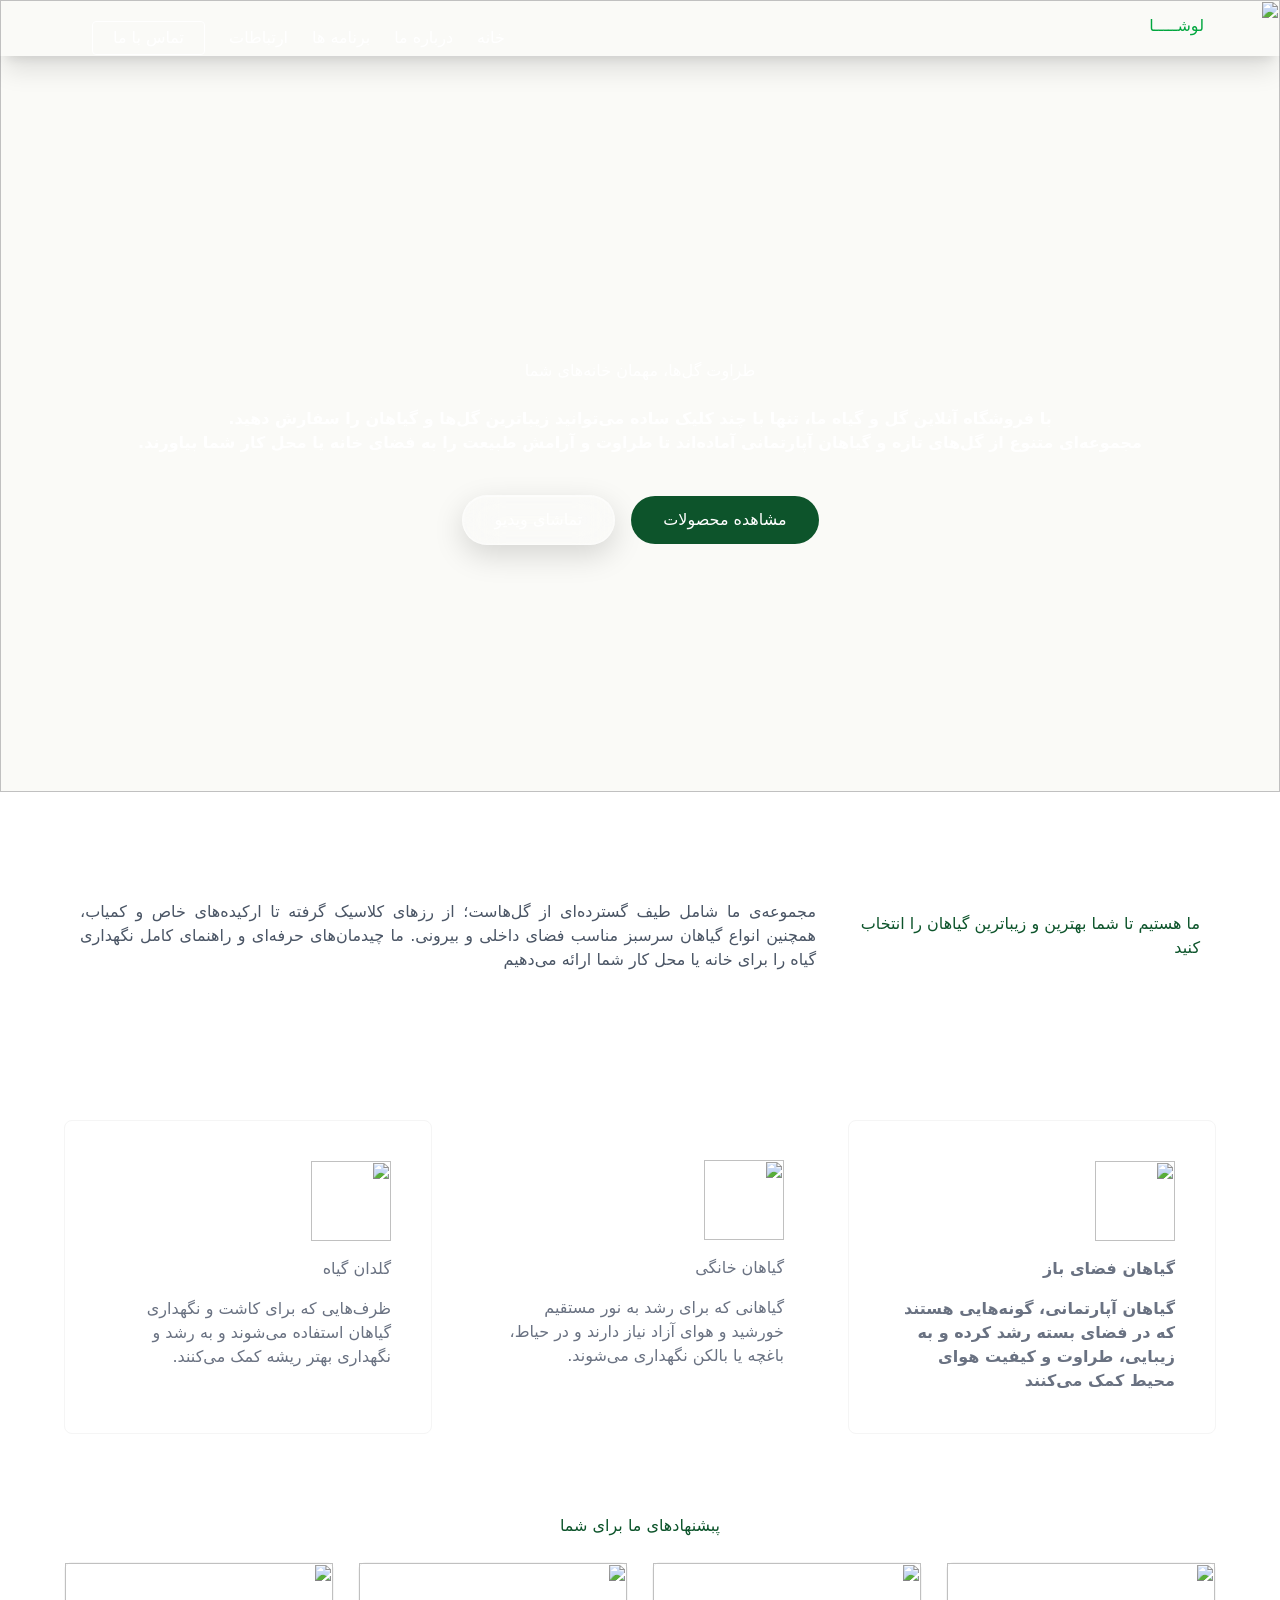
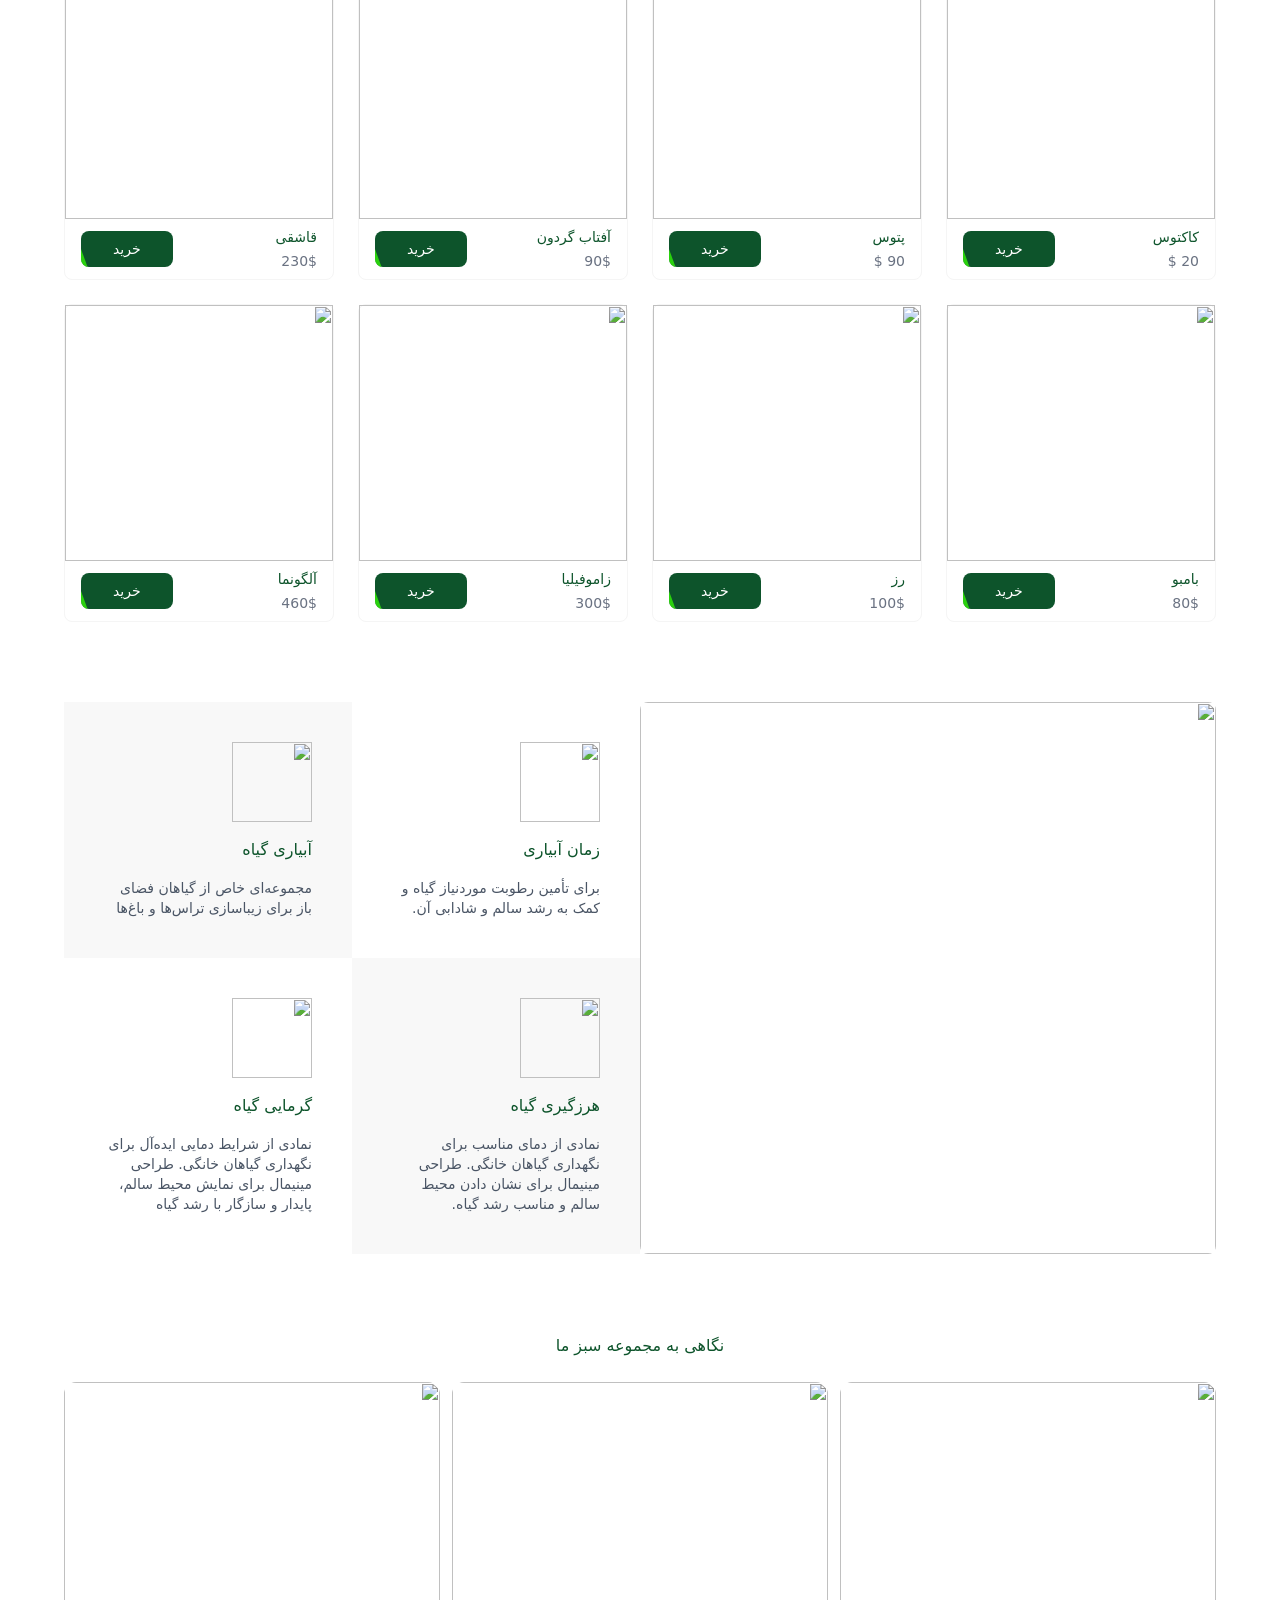
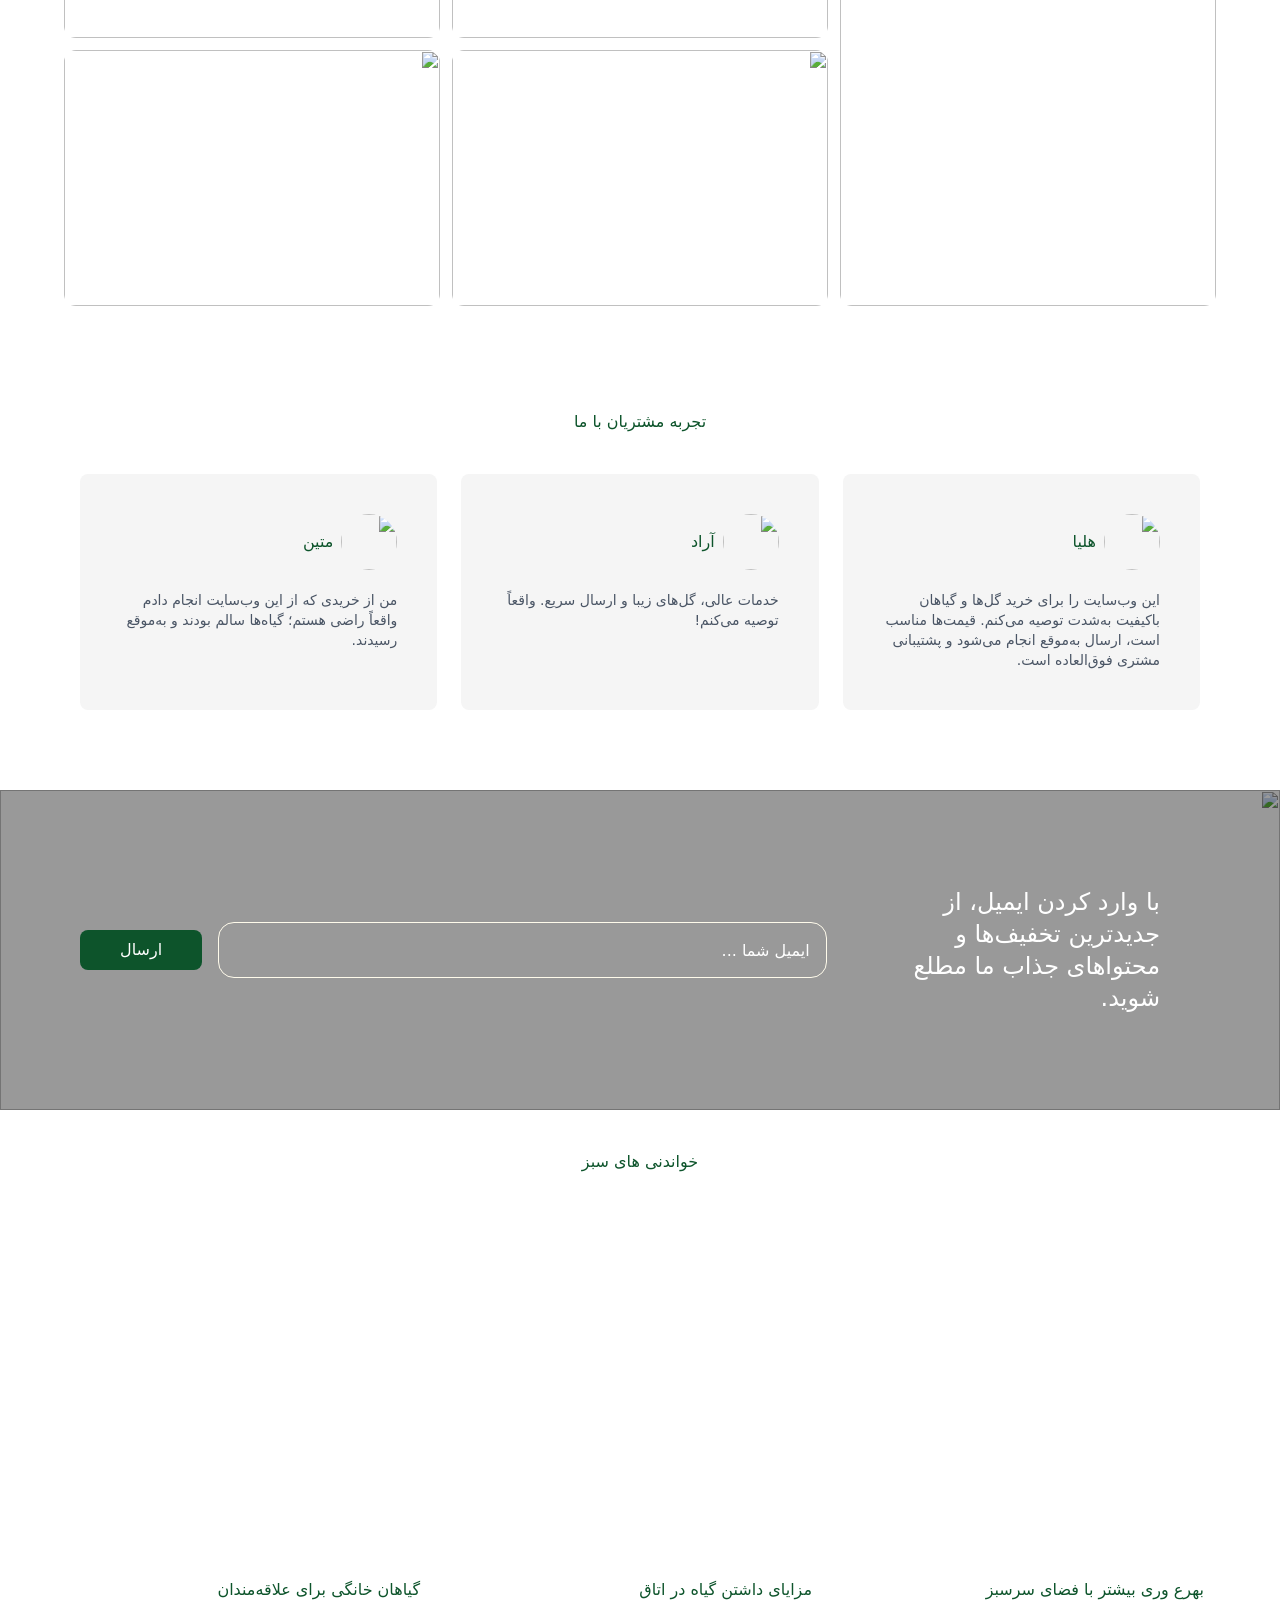
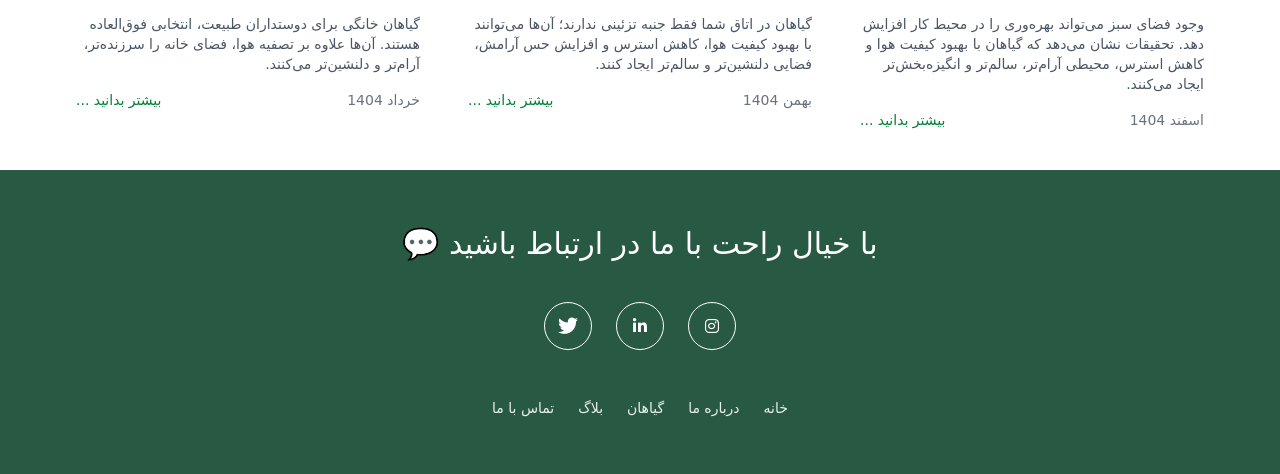
==== commit 56dd5d31: "updatee" ====
--- a/src/index.html
+++ b/src/index.html
@@ -4,9 +4,9 @@
     <meta charset="UTF-8" />
     <meta name="viewport" content="width=device-width, initial-scale=1.0" />
     <title>Document</title>
-    <link rel="stylesheet" href="/src/output.css" />
-    <link rel="stylesheet" href="/src/input.css" />
-    <link rel="stylesheet" href="/src/css/fontStyle.css" />
+    <link rel="stylesheet" href="output.css">
+    <link rel="stylesheet" href="input.css" />
+    <link rel="stylesheet" href="src/css/fontStyle.css" />
     <link
       rel="stylesheet"
       href="https://cdnjs.cloudflare.com/ajax/libs/font-awesome/6.7.2/css/all.min.css"
@@ -19,7 +19,6 @@
     <section id="home" class="relative h-[88vh] bg-[#fafaf7]">
       <!-- Header -->
       <header class="relative z-20 top-0 shadow-xl">
-        <h2>HTML</h2>
         <div
           class="max-w-6xl px-3 pt-5 mx-auto h-14 flex items-center justify-between"
         >
